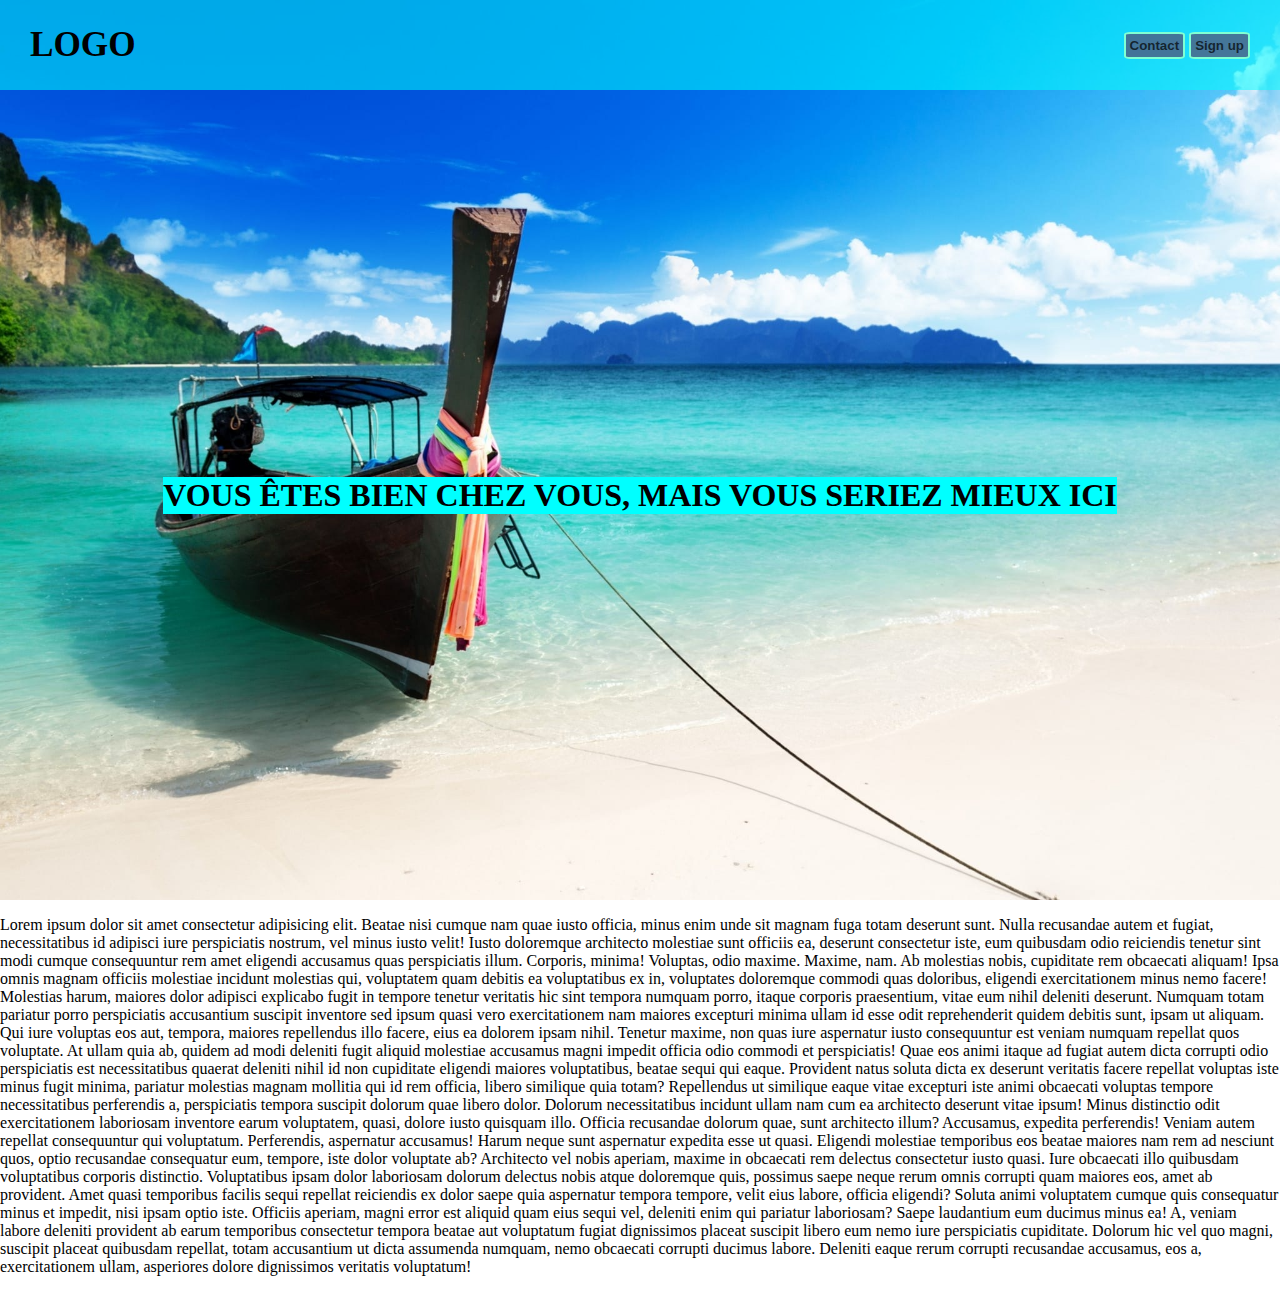
==== index.html @ 36cf9254 "Add files via upload" ====
<!DOCTYPE html>
<html lang="en">
<head>
    <meta charset="UTF-8">
    <meta http-equiv="X-UA-Compatible" content="IE=edge">
    <meta name="viewport" content="width=device-width, initial-scale=1.0">
    <title>Plage</title>
    <link rel="stylesheet" href="style.css">
</head>
<body>

    <div class="header">
        <div class="topbar">
            <span class="logo">logo</span>
    
            <div class="buttons">
                <button class="button">Contact</button>
                <button class="button">Sign up</button>
    
            </div>
        
        </div>
         <div class="lowerHeader">
            <span class="punchline">Vous êtes bien chez vous, mais vous seriez mieux ici</span>
    
         </div>
    
    </div>
    
    <div class="container">
        <p>Lorem ipsum dolor sit amet consectetur adipisicing elit. Beatae nisi cumque nam quae iusto officia, minus enim unde sit magnam fuga totam deserunt sunt. Nulla recusandae autem et fugiat, necessitatibus id adipisci iure perspiciatis nostrum, vel minus iusto velit! Iusto doloremque architecto molestiae sunt officiis ea, deserunt consectetur iste, eum quibusdam odio reiciendis tenetur sint modi cumque consequuntur rem amet eligendi accusamus quas perspiciatis illum. Corporis, minima! Voluptas, odio maxime. Maxime, nam. Ab molestias nobis, cupiditate rem obcaecati aliquam! Ipsa omnis magnam officiis molestiae incidunt molestias qui, voluptatem quam debitis ea voluptatibus ex in, voluptates doloremque commodi quas doloribus, eligendi exercitationem minus nemo facere! Molestias harum, maiores dolor adipisci explicabo fugit in tempore tenetur veritatis hic sint tempora numquam porro, itaque corporis praesentium, vitae eum nihil deleniti deserunt. Numquam totam pariatur porro perspiciatis accusantium suscipit inventore sed ipsum quasi vero exercitationem nam maiores excepturi minima ullam id esse odit reprehenderit quidem debitis sunt, ipsam ut aliquam. Qui iure voluptas eos aut, tempora, maiores repellendus illo facere, eius ea dolorem ipsam nihil. Tenetur maxime, non quas iure aspernatur iusto consequuntur est veniam numquam repellat quos voluptate. At ullam quia ab, quidem ad modi deleniti fugit aliquid molestiae accusamus magni impedit officia odio commodi et perspiciatis! Quae eos animi itaque ad fugiat autem dicta corrupti odio perspiciatis est necessitatibus quaerat deleniti nihil id non cupiditate eligendi maiores voluptatibus, beatae sequi qui eaque. Provident natus soluta dicta ex deserunt veritatis facere repellat voluptas iste minus fugit minima, pariatur molestias magnam mollitia qui id rem officia, libero similique quia totam? Repellendus ut similique eaque vitae excepturi iste animi obcaecati voluptas tempore necessitatibus perferendis a, perspiciatis tempora suscipit dolorum quae libero dolor. Dolorum necessitatibus incidunt ullam nam cum ea architecto deserunt vitae ipsum! Minus distinctio odit exercitationem laboriosam inventore earum voluptatem, quasi, dolore iusto quisquam illo. Officia recusandae dolorum quae, sunt architecto illum? Accusamus, expedita perferendis! Veniam autem repellat consequuntur qui voluptatum. Perferendis, aspernatur accusamus! Harum neque sunt aspernatur expedita esse ut quasi. Eligendi molestiae temporibus eos beatae maiores nam rem ad nesciunt quos, optio recusandae consequatur eum, tempore, iste dolor voluptate ab? Architecto vel nobis aperiam, maxime in obcaecati rem delectus consectetur iusto quasi. Iure obcaecati illo quibusdam voluptatibus corporis distinctio. Voluptatibus ipsam dolor laboriosam dolorum delectus nobis atque doloremque quis, possimus saepe neque rerum omnis corrupti quam maiores eos, amet ab provident. Amet quasi temporibus facilis sequi repellat reiciendis ex dolor saepe quia aspernatur tempora tempore, velit eius labore, officia eligendi? Soluta animi voluptatem cumque quis consequatur minus et impedit, nisi ipsam optio iste. Officiis aperiam, magni error est aliquid quam eius sequi vel, deleniti enim qui pariatur laboriosam? Saepe laudantium eum ducimus minus ea! A, veniam labore deleniti provident ab earum temporibus consectetur tempora beatae aut voluptatum fugiat dignissimos placeat suscipit libero eum nemo iure perspiciatis cupiditate. Dolorum hic vel quo magni, suscipit placeat quibusdam repellat, totam accusantium ut dicta assumenda numquam, nemo obcaecati corrupti ducimus labore. Deleniti eaque rerum corrupti recusandae accusamus, eos a, exercitationem ullam, asperiores dolore dignissimos veritatis voluptatum!</p>
    </div>
    </body>

</body>

</html>
---- style.css ----
body{
    margin: 0;
    background-color: white;
}
.topbar{
    background-color: rgba(0, 255, 255, 0.536);
    margin: 0;
    height: 10%;
    display: flex;
    align-items: center;
    justify-content: space-between;
    padding-left: 30px;
    padding-right: 30px;

}
.lowerHeader{
    height: 90%;
    display: flex;
    justify-content: center;
    align-items: center;
}
.logo{
    font-size: 2.2rem;
    font-weight: bolder;
    text-transform: uppercase;
}

.button{
    background-color: rgba(82, 82, 120, 0.744);
    border-radius: 10%;
    border : aquamarine 2px solid;
    padding: 4px;
    color: rgba(0, 0, 0, 0.69);
    font-weight: bolder;
}
.header{
    background-image: url("plage.jpg");
height: 100vh;
background-repeat: no-repeat;
background-size: cover;
background-position:bottom;

}

.punchline{
    background-color: aqua;    
    font-weight: bolder;
    text-transform: uppercase;
    font-size: 2rem;
    color: black;
    text-shadow: 2px;
    
}
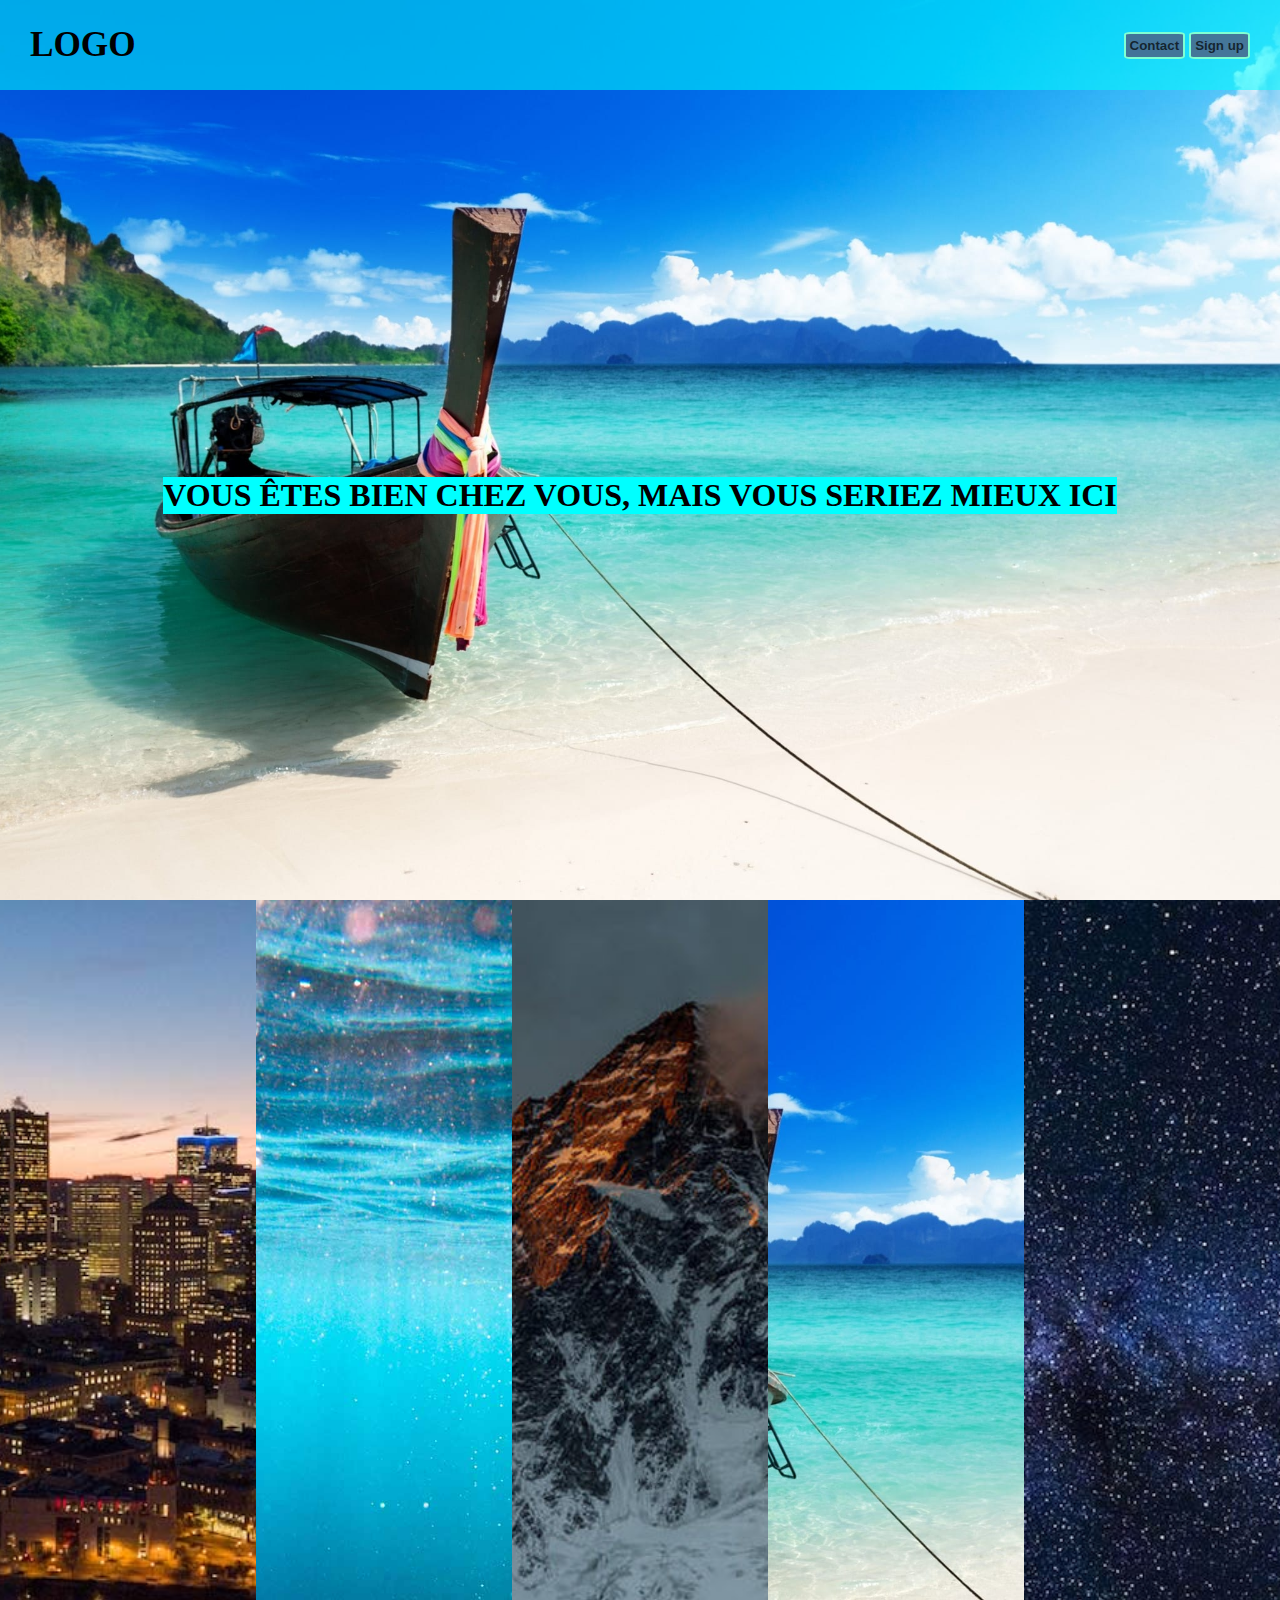
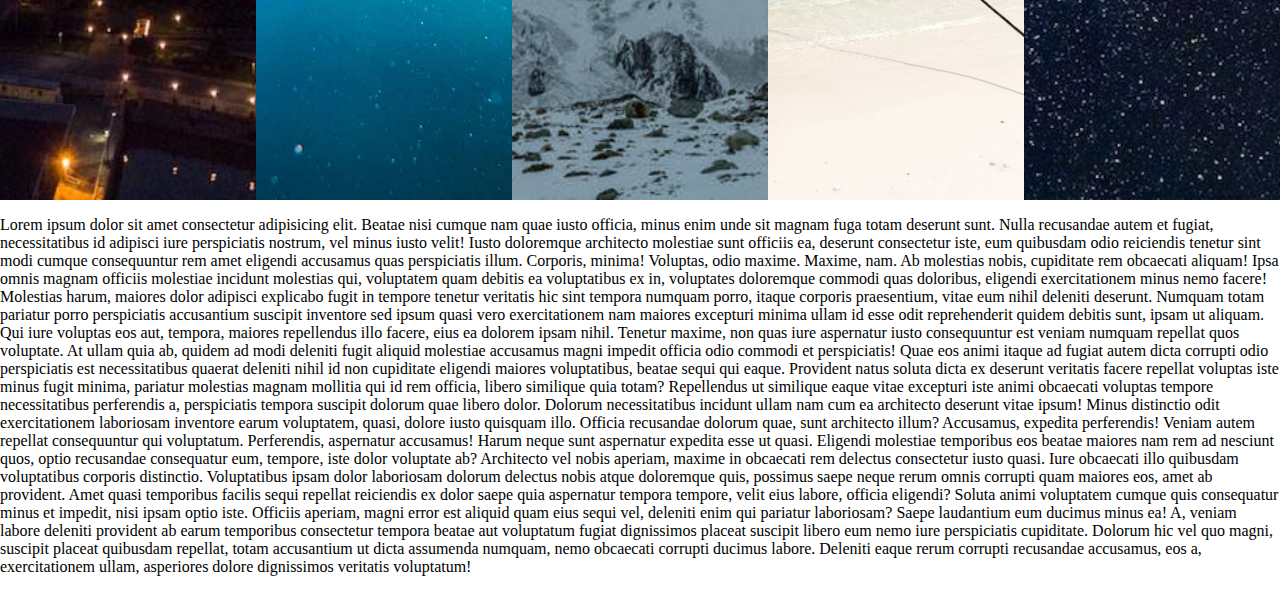
==== commit fbbffcd5: "Add files via upload" ====
--- a/index.html
+++ b/index.html
@@ -26,7 +26,28 @@
          </div>
     
     </div>
-    
+    <div class="panneaux">
+
+        <div class="panneau paysage1"> <p class="ParagrapheDuHaut"> Lorem ipsum dolor sit amet consectetur.</p>  
+                                       <p class="ParagrapheDuBas">Lorem ipsum dolor sit amet consectetur adipisicing elit.</p> 
+                                    </div>
+
+        <div class="panneau paysage2"> <p class="ParagrapheDuHaut"> Lorem ipsum dolor sit amet consectetur.</p>  
+                                       <p class="ParagrapheDuBas">Lorem ipsum dolor sit amet consectetur adipisicing elit.</p> 
+                                    </div>
+
+        <div class="panneau paysage3"> <p class="ParagrapheDuHaut"> Lorem ipsum dolor sit amet consectetur.</p>  
+                                       <p class="ParagrapheDuBas">Lorem ipsum dolor sit amet consectetur adipisicing elit.</p> 
+                                    </div>
+
+        <div class="panneau paysage4">  <p class="photo"></p> 
+                                        <a href="/panneaux" class="liendubas">Panneaux</a>
+                                       
+                                    </div>  
+
+        <div class="panneau paysage5"> <p class="ParagrapheDuHaut"> Lorem ipsum dolor sit amet consectetur.</p> 
+                               <p class="ParagrapheDuBas">Lorem ipsum dolor sit amet consectetur adipisicing elit.</p> </div>  
+</div>
     <div class="container">
         <p>Lorem ipsum dolor sit amet consectetur adipisicing elit. Beatae nisi cumque nam quae iusto officia, minus enim unde sit magnam fuga totam deserunt sunt. Nulla recusandae autem et fugiat, necessitatibus id adipisci iure perspiciatis nostrum, vel minus iusto velit! Iusto doloremque architecto molestiae sunt officiis ea, deserunt consectetur iste, eum quibusdam odio reiciendis tenetur sint modi cumque consequuntur rem amet eligendi accusamus quas perspiciatis illum. Corporis, minima! Voluptas, odio maxime. Maxime, nam. Ab molestias nobis, cupiditate rem obcaecati aliquam! Ipsa omnis magnam officiis molestiae incidunt molestias qui, voluptatem quam debitis ea voluptatibus ex in, voluptates doloremque commodi quas doloribus, eligendi exercitationem minus nemo facere! Molestias harum, maiores dolor adipisci explicabo fugit in tempore tenetur veritatis hic sint tempora numquam porro, itaque corporis praesentium, vitae eum nihil deleniti deserunt. Numquam totam pariatur porro perspiciatis accusantium suscipit inventore sed ipsum quasi vero exercitationem nam maiores excepturi minima ullam id esse odit reprehenderit quidem debitis sunt, ipsam ut aliquam. Qui iure voluptas eos aut, tempora, maiores repellendus illo facere, eius ea dolorem ipsam nihil. Tenetur maxime, non quas iure aspernatur iusto consequuntur est veniam numquam repellat quos voluptate. At ullam quia ab, quidem ad modi deleniti fugit aliquid molestiae accusamus magni impedit officia odio commodi et perspiciatis! Quae eos animi itaque ad fugiat autem dicta corrupti odio perspiciatis est necessitatibus quaerat deleniti nihil id non cupiditate eligendi maiores voluptatibus, beatae sequi qui eaque. Provident natus soluta dicta ex deserunt veritatis facere repellat voluptas iste minus fugit minima, pariatur molestias magnam mollitia qui id rem officia, libero similique quia totam? Repellendus ut similique eaque vitae excepturi iste animi obcaecati voluptas tempore necessitatibus perferendis a, perspiciatis tempora suscipit dolorum quae libero dolor. Dolorum necessitatibus incidunt ullam nam cum ea architecto deserunt vitae ipsum! Minus distinctio odit exercitationem laboriosam inventore earum voluptatem, quasi, dolore iusto quisquam illo. Officia recusandae dolorum quae, sunt architecto illum? Accusamus, expedita perferendis! Veniam autem repellat consequuntur qui voluptatum. Perferendis, aspernatur accusamus! Harum neque sunt aspernatur expedita esse ut quasi. Eligendi molestiae temporibus eos beatae maiores nam rem ad nesciunt quos, optio recusandae consequatur eum, tempore, iste dolor voluptate ab? Architecto vel nobis aperiam, maxime in obcaecati rem delectus consectetur iusto quasi. Iure obcaecati illo quibusdam voluptatibus corporis distinctio. Voluptatibus ipsam dolor laboriosam dolorum delectus nobis atque doloremque quis, possimus saepe neque rerum omnis corrupti quam maiores eos, amet ab provident. Amet quasi temporibus facilis sequi repellat reiciendis ex dolor saepe quia aspernatur tempora tempore, velit eius labore, officia eligendi? Soluta animi voluptatem cumque quis consequatur minus et impedit, nisi ipsam optio iste. Officiis aperiam, magni error est aliquid quam eius sequi vel, deleniti enim qui pariatur laboriosam? Saepe laudantium eum ducimus minus ea! A, veniam labore deleniti provident ab earum temporibus consectetur tempora beatae aut voluptatum fugiat dignissimos placeat suscipit libero eum nemo iure perspiciatis cupiditate. Dolorum hic vel quo magni, suscipit placeat quibusdam repellat, totam accusantium ut dicta assumenda numquam, nemo obcaecati corrupti ducimus labore. Deleniti eaque rerum corrupti recusandae accusamus, eos a, exercitationem ullam, asperiores dolore dignissimos veritatis voluptatum!</p>
     </div>
--- a/style.css
+++ b/style.css
@@ -34,7 +34,7 @@
     font-weight: bolder;
 }
 .header{
-    background-image: url("plage.jpg");
+    background-image: url("images/plage.jpg");
 height: 100vh;
 background-repeat: no-repeat;
 background-size: cover;
@@ -50,4 +50,111 @@
     color: black;
     text-shadow: 2px;
     
+}
+
+.panneaux{
+    width: 100%;
+    height: 100vh;
+    display: flex;
+    margin: 0;
+}
+.panneau{
+
+    flex: 1;
+    height:100%;
+    background-position: center;
+    background-repeat: no-repeat;
+    background-size: cover;
+    transition: 2s flex cubic-bezier(.26,.04,.21,.74);
+
+    display: flex;
+    flex-direction: column;
+    justify-content: space-around;
+    justify-items: center;
+    align-items: center;
+}
+
+.panneau:hover{
+    flex: 5;
+    
+}
+
+.paysage1{
+    background-image: url("images/paysage1.jpg");
+}
+.paysage2{
+    background-image: url("images/paysage2.jpg");
+}
+.paysage3{
+    background-image: url("images/paysage3.jpg");
+}
+.paysage4{
+    background-image: url("images/paysage4.jpg");
+}
+.paysage5{
+    background-image: url("images/paysage5.jpg");
+}
+
+.panneau>p.ParagrapheDuHaut{
+    color: white;
+    font-weight: bolder;
+    font-size: 1.5;
+    opacity: 0%;
+    transform: translateY(-1200%);
+    justify-content: space-around;
+    transition: 2s;
+
+}
+.panneau>p.ParagrapheDuBas{
+    color: white;
+    font-weight: bolder;
+    font-size: 1.5;
+    opacity: 0%;
+    transform: translateY(1200%);
+    justify-content: space-around;
+    transition: 2s;
+    
+}
+.panneau>p.photo{
+    width: 150px;
+    height: 150px;
+    border: solid rgb(255, 255, 255) 1px;
+    margin-left: 20px;
+    border-radius: 100%;
+    background-image: url("images/panneaux.png");
+    background-size: cover;
+    opacity: 0%;
+    transform: translateY(-100%);
+    transition: 1.5s;
+
+}
+
+
+.panneau:hover .ParagrapheDuBas{
+    transform: translateY(0%);
+    opacity: 100%;
+}
+.panneau:hover .ParagrapheDuHaut{
+    transform: translateY(0%);
+    opacity: 100%;
+}
+.panneau:hover>.photo{
+    transform: translateY(0%);
+    opacity: 100%;
+}
+
+.panneau>a.liendubas{
+    color: rgb(0, 0, 0);
+    font-weight: bolder;
+    font-size: 1.5;
+    opacity: 0%;
+    transform: translateY(200%);
+    justify-content: space-around;
+    transition: 2s;
+    text-decoration: none;
+    
+}
+.panneau:hover>a.liendubas{
+    transform: translateY(0%);
+    opacity: 100%;
 }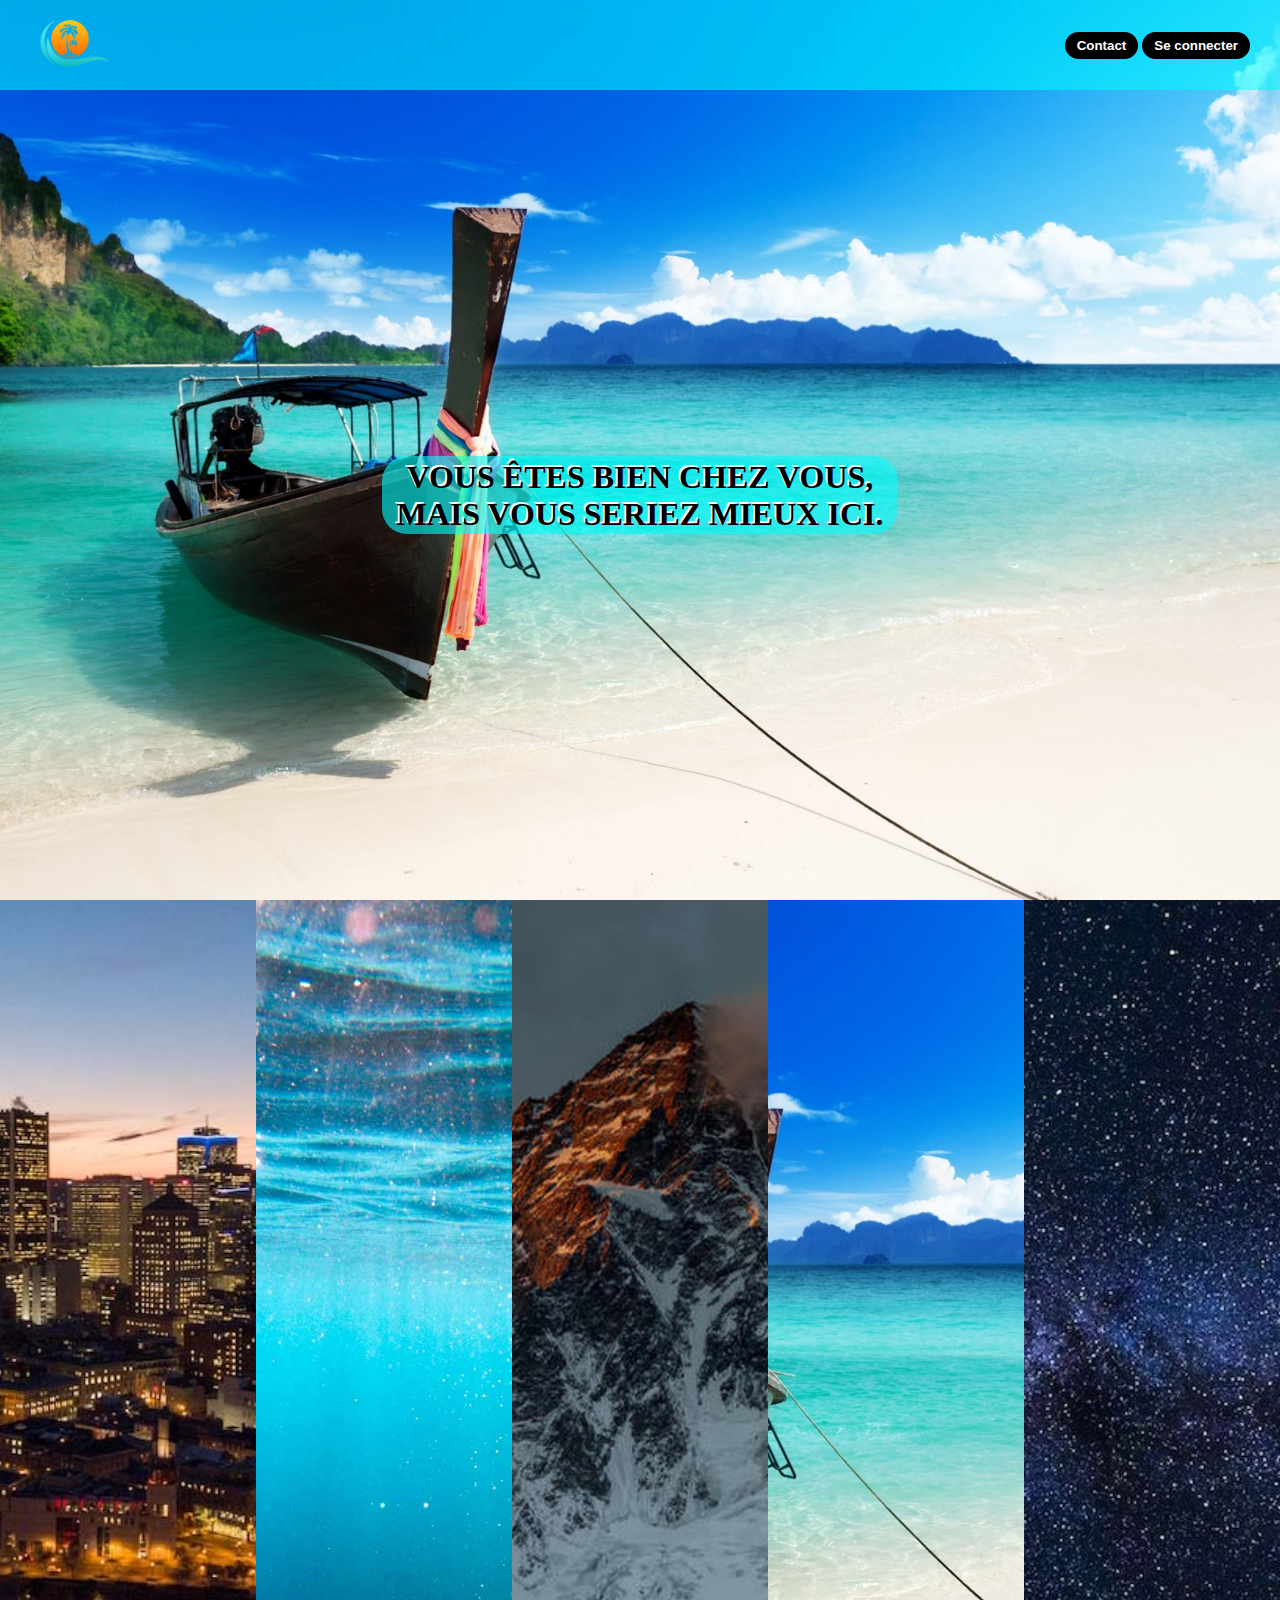
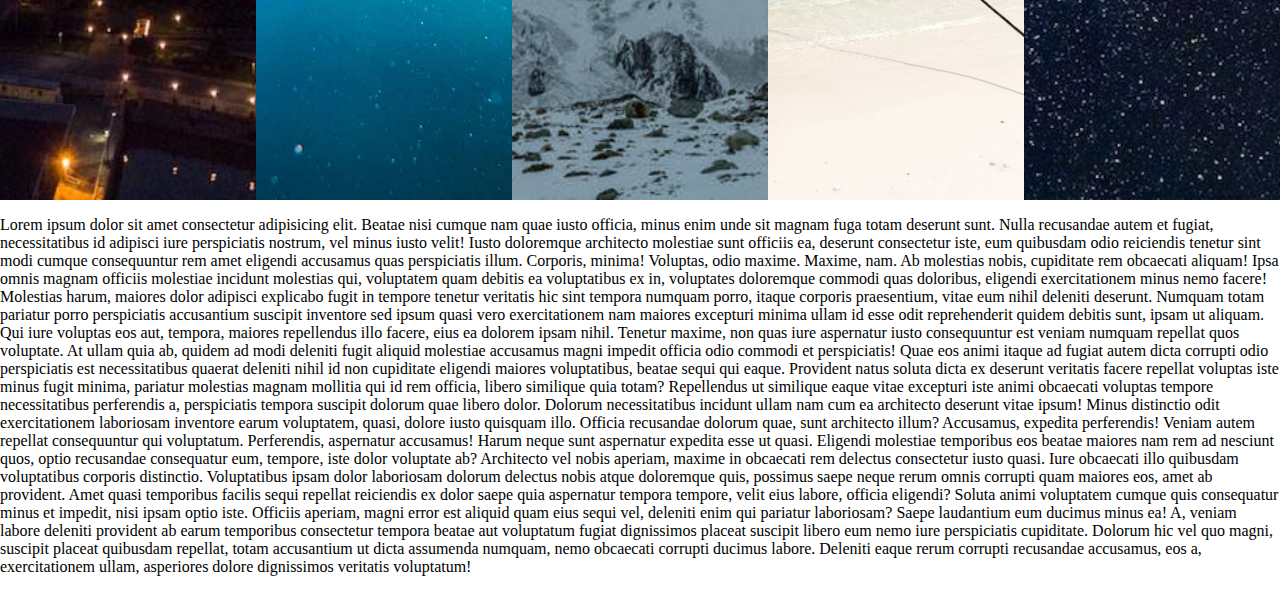
==== commit 4e2fa044: "Add files via upload" ====
--- a/index.html
+++ b/index.html
@@ -11,42 +11,42 @@
 
     <div class="header">
         <div class="topbar">
-            <span class="logo">logo</span>
+            <span class="logo"> <img src="images/beach-logo.png" width="90vh" height="90vh"> </span>
     
             <div class="buttons">
-                <button class="button">Contact</button>
-                <button class="button">Sign up</button>
+                <button class="button"><a class="button"href="http://google.com">Contact </a></button>
+                <button class="button"> <a href="https://www.apple.com" class="button">Se connecter </a></button>
     
             </div>
         
         </div>
          <div class="lowerHeader">
-            <span class="punchline">Vous êtes bien chez vous, mais vous seriez mieux ici</span>
+            <span class="punchline">Vous êtes bien chez vous,<br> mais vous seriez mieux ici.</span>
     
          </div>
     
     </div>
     <div class="panneaux">
 
-        <div class="panneau paysage1"> <p class="ParagrapheDuHaut"> Lorem ipsum dolor sit amet consectetur.</p>  
-                                       <p class="ParagrapheDuBas">Lorem ipsum dolor sit amet consectetur adipisicing elit.</p> 
+        <div class="panneau paysage1">  <p class="photo"></p> 
+                                        <a href="/panneaux/index.html" class="liendubas">Panneaux</a> 
                                     </div>
 
-        <div class="panneau paysage2"> <p class="ParagrapheDuHaut"> Lorem ipsum dolor sit amet consectetur.</p>  
-                                       <p class="ParagrapheDuBas">Lorem ipsum dolor sit amet consectetur adipisicing elit.</p> 
+        <div class="panneau paysage2">  <p class="ParagrapheDuHaut"> Lorem ipsum dolor sit amet consectetur.</p>  
+                                        <p class="ParagrapheDuBas">Lorem ipsum dolor sit amet consectetur adipisicing elit.</p> 
                                     </div>
 
-        <div class="panneau paysage3"> <p class="ParagrapheDuHaut"> Lorem ipsum dolor sit amet consectetur.</p>  
-                                       <p class="ParagrapheDuBas">Lorem ipsum dolor sit amet consectetur adipisicing elit.</p> 
+        <div class="panneau paysage3">  <p class="ParagrapheDuHaut"> Lorem ipsum dolor sit amet consectetur.</p>  
+                                        <p class="ParagrapheDuBas">Lorem ipsum dolor sit amet consectetur adipisicing elit.</p> 
                                     </div>
 
-        <div class="panneau paysage4">  <p class="photo"></p> 
-                                        <a href="/panneaux" class="liendubas">Panneaux</a>
+        <div class="panneau paysage4">  <p class="ParagrapheDuHaut"> Lorem ipsum dolor sit amet consectetur.</p>  
+                                        <p class="ParagrapheDuBas">Lorem ipsum dolor sit amet consectetur adipisicing elit.</p>  
                                        
                                     </div>  
 
-        <div class="panneau paysage5"> <p class="ParagrapheDuHaut"> Lorem ipsum dolor sit amet consectetur.</p> 
-                               <p class="ParagrapheDuBas">Lorem ipsum dolor sit amet consectetur adipisicing elit.</p> </div>  
+        <div class="panneau paysage5">  <p class="ParagrapheDuHaut"> Lorem ipsum dolor sit amet consectetur.</p> 
+                                        <p class="ParagrapheDuBas">Lorem ipsum dolor sit amet consectetur adipisicing elit.</p> </div>  
 </div>
     <div class="container">
         <p>Lorem ipsum dolor sit amet consectetur adipisicing elit. Beatae nisi cumque nam quae iusto officia, minus enim unde sit magnam fuga totam deserunt sunt. Nulla recusandae autem et fugiat, necessitatibus id adipisci iure perspiciatis nostrum, vel minus iusto velit! Iusto doloremque architecto molestiae sunt officiis ea, deserunt consectetur iste, eum quibusdam odio reiciendis tenetur sint modi cumque consequuntur rem amet eligendi accusamus quas perspiciatis illum. Corporis, minima! Voluptas, odio maxime. Maxime, nam. Ab molestias nobis, cupiditate rem obcaecati aliquam! Ipsa omnis magnam officiis molestiae incidunt molestias qui, voluptatem quam debitis ea voluptatibus ex in, voluptates doloremque commodi quas doloribus, eligendi exercitationem minus nemo facere! Molestias harum, maiores dolor adipisci explicabo fugit in tempore tenetur veritatis hic sint tempora numquam porro, itaque corporis praesentium, vitae eum nihil deleniti deserunt. Numquam totam pariatur porro perspiciatis accusantium suscipit inventore sed ipsum quasi vero exercitationem nam maiores excepturi minima ullam id esse odit reprehenderit quidem debitis sunt, ipsam ut aliquam. Qui iure voluptas eos aut, tempora, maiores repellendus illo facere, eius ea dolorem ipsam nihil. Tenetur maxime, non quas iure aspernatur iusto consequuntur est veniam numquam repellat quos voluptate. At ullam quia ab, quidem ad modi deleniti fugit aliquid molestiae accusamus magni impedit officia odio commodi et perspiciatis! Quae eos animi itaque ad fugiat autem dicta corrupti odio perspiciatis est necessitatibus quaerat deleniti nihil id non cupiditate eligendi maiores voluptatibus, beatae sequi qui eaque. Provident natus soluta dicta ex deserunt veritatis facere repellat voluptas iste minus fugit minima, pariatur molestias magnam mollitia qui id rem officia, libero similique quia totam? Repellendus ut similique eaque vitae excepturi iste animi obcaecati voluptas tempore necessitatibus perferendis a, perspiciatis tempora suscipit dolorum quae libero dolor. Dolorum necessitatibus incidunt ullam nam cum ea architecto deserunt vitae ipsum! Minus distinctio odit exercitationem laboriosam inventore earum voluptatem, quasi, dolore iusto quisquam illo. Officia recusandae dolorum quae, sunt architecto illum? Accusamus, expedita perferendis! Veniam autem repellat consequuntur qui voluptatum. Perferendis, aspernatur accusamus! Harum neque sunt aspernatur expedita esse ut quasi. Eligendi molestiae temporibus eos beatae maiores nam rem ad nesciunt quos, optio recusandae consequatur eum, tempore, iste dolor voluptate ab? Architecto vel nobis aperiam, maxime in obcaecati rem delectus consectetur iusto quasi. Iure obcaecati illo quibusdam voluptatibus corporis distinctio. Voluptatibus ipsam dolor laboriosam dolorum delectus nobis atque doloremque quis, possimus saepe neque rerum omnis corrupti quam maiores eos, amet ab provident. Amet quasi temporibus facilis sequi repellat reiciendis ex dolor saepe quia aspernatur tempora tempore, velit eius labore, officia eligendi? Soluta animi voluptatem cumque quis consequatur minus et impedit, nisi ipsam optio iste. Officiis aperiam, magni error est aliquid quam eius sequi vel, deleniti enim qui pariatur laboriosam? Saepe laudantium eum ducimus minus ea! A, veniam labore deleniti provident ab earum temporibus consectetur tempora beatae aut voluptatum fugiat dignissimos placeat suscipit libero eum nemo iure perspiciatis cupiditate. Dolorum hic vel quo magni, suscipit placeat quibusdam repellat, totam accusantium ut dicta assumenda numquam, nemo obcaecati corrupti ducimus labore. Deleniti eaque rerum corrupti recusandae accusamus, eos a, exercitationem ullam, asperiores dolore dignissimos veritatis voluptatum!</p>
--- a/style.css
+++ b/style.css
@@ -19,20 +19,20 @@
     justify-content: center;
     align-items: center;
 }
-.logo{
-    font-size: 2.2rem;
+
+.button{
+    background-color: rgb(0, 0, 0);
+    border-radius: 25px;
+    border : rgba(0, 255, 255, 0) 2px solid;
+    padding: 4px;
+    color: white;
     font-weight: bolder;
-    text-transform: uppercase;
+}
+a.button{
+    color: white;
+    text-decoration: none;
 }
 
-.button{
-    background-color: rgba(82, 82, 120, 0.744);
-    border-radius: 10%;
-    border : aquamarine 2px solid;
-    padding: 4px;
-    color: rgba(0, 0, 0, 0.69);
-    font-weight: bolder;
-}
 .header{
     background-image: url("images/plage.jpg");
 height: 100vh;
@@ -43,13 +43,25 @@
 }
 
 .punchline{
-    background-color: aqua;    
+    background-color: rgba(0, 255, 255, 0.592);
     font-weight: bolder;
     text-transform: uppercase;
     font-size: 2rem;
+    font-family: Impact, 'Haettenschweiler', 'Arial Narrow Bold';
     color: black;
-    text-shadow: 2px;
-    
+    text-shadow: -2px -2px white;
+    padding-left: 15px;
+    padding-right: 15px;
+    padding-top: 3px;
+    padding-bottom: .5px;
+    border-radius: 25px;
+    text-align: center;
+
+
+}
+span.punchline{
+    display: flex;
+
 }
 
 .panneaux{
@@ -144,7 +156,7 @@
 }
 
 .panneau>a.liendubas{
-    color: rgb(0, 0, 0);
+    color: rgb(243, 243, 243);
     font-weight: bolder;
     font-size: 1.5;
     opacity: 0%;
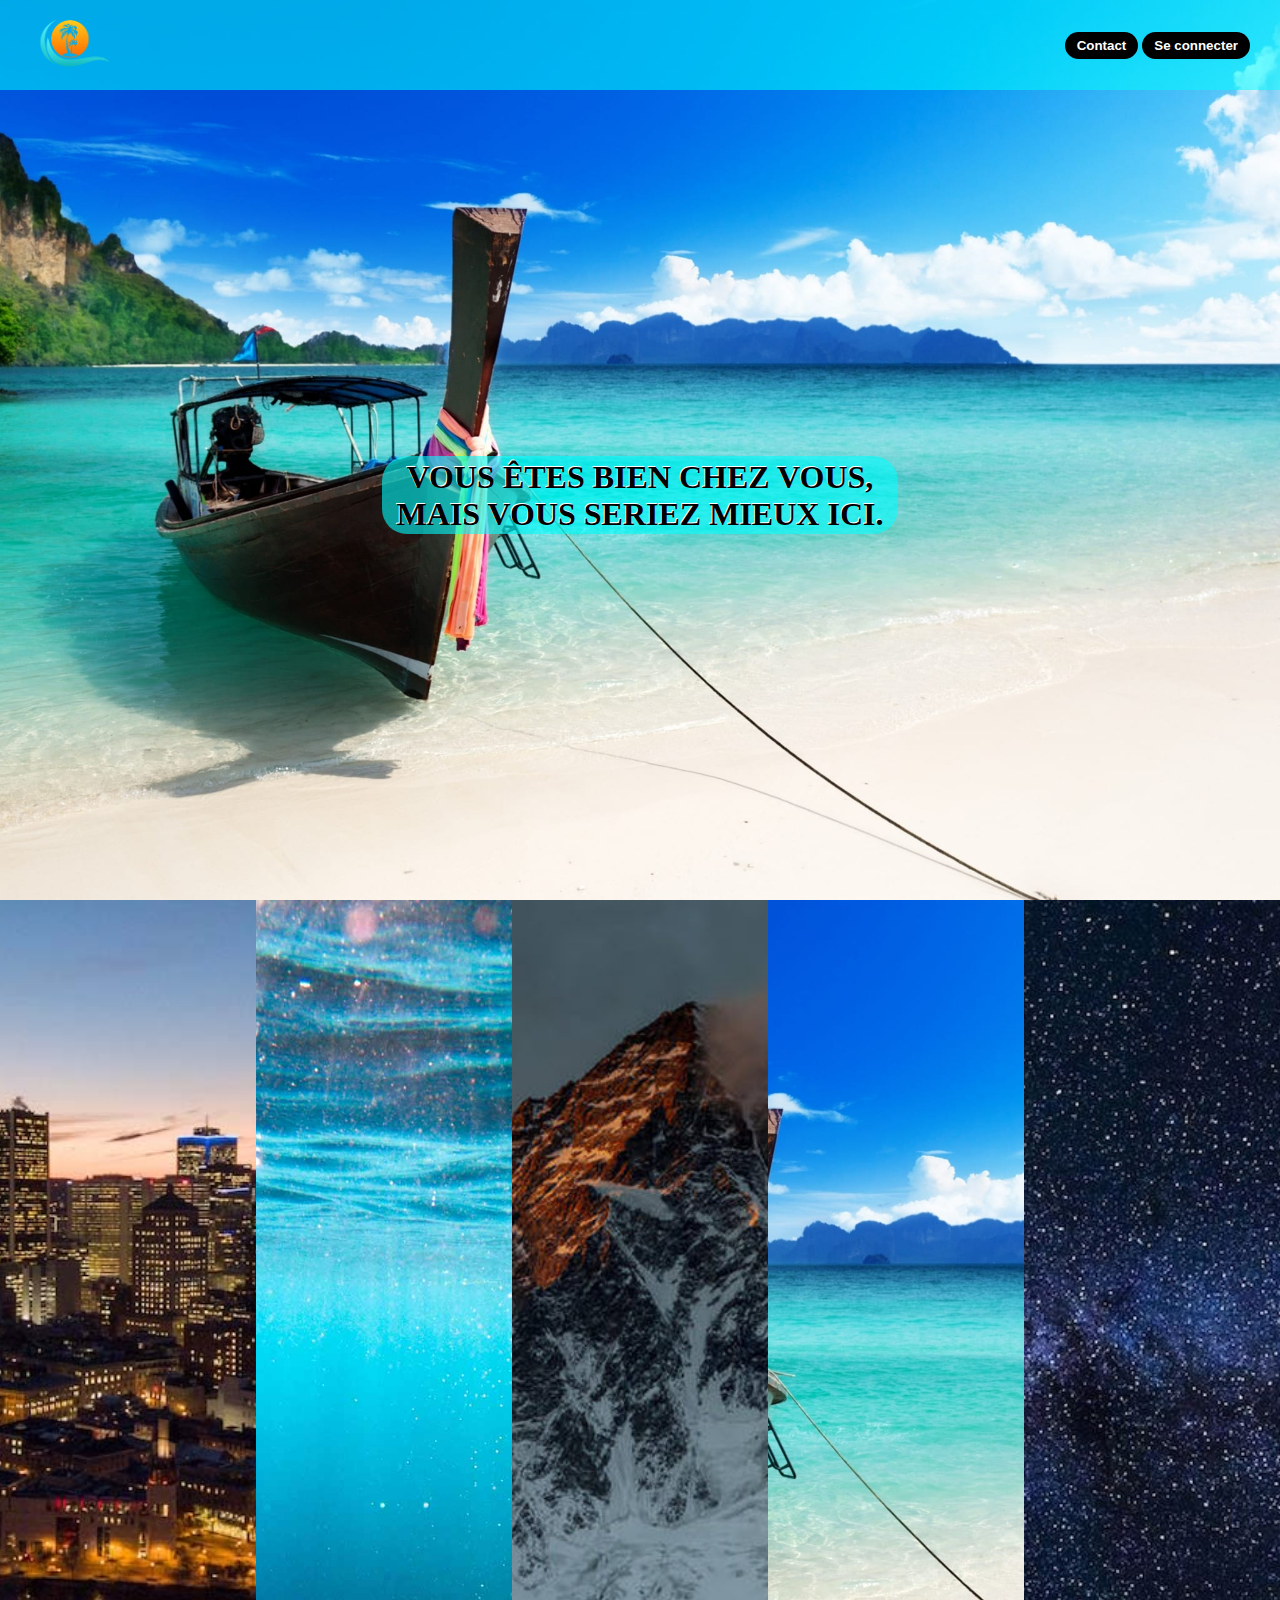
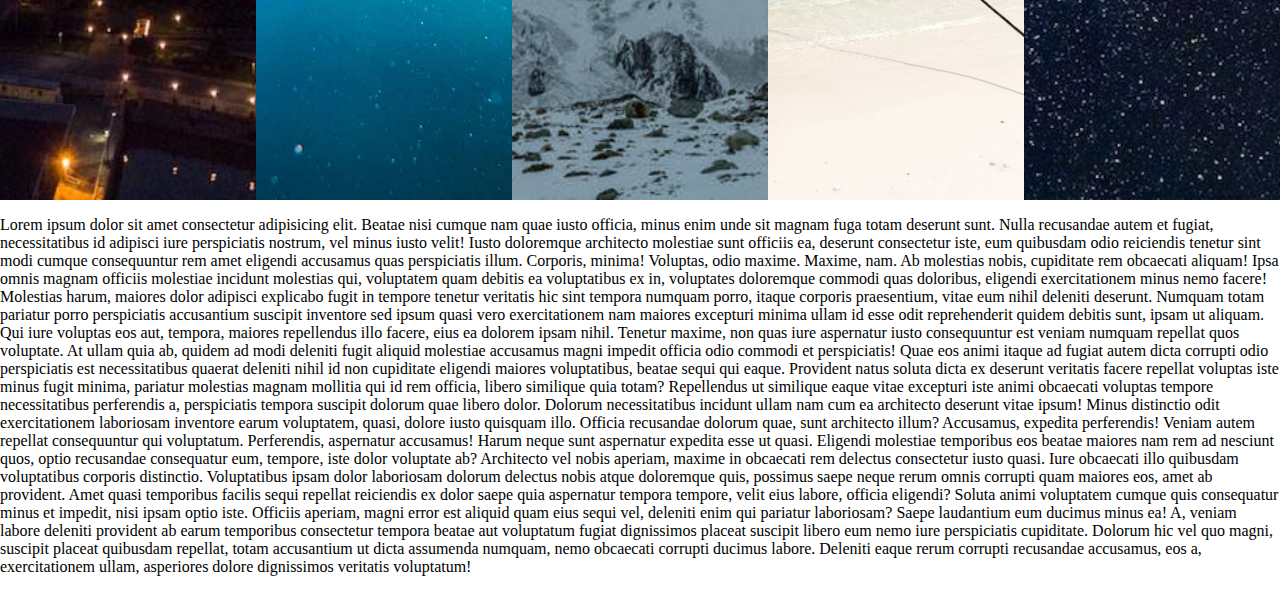
==== commit 94f7300e: "Add files via upload" ====
--- a/index.html
+++ b/index.html
@@ -14,8 +14,8 @@
             <span class="logo"> <img src="images/beach-logo.png" width="90vh" height="90vh"> </span>
     
             <div class="buttons">
-                <button class="button"><a class="button"href="http://google.com">Contact </a></button>
-                <button class="button"> <a href="https://www.apple.com" class="button">Se connecter </a></button>
+                <button class="button"><a class="button"href="/index.html">Contact </a></button>
+                <button class="button"> <a href="/index.html" class="button">Se connecter </a></button>
     
             </div>
         
--- a/style.css
+++ b/style.css
@@ -49,7 +49,7 @@
     font-size: 2rem;
     font-family: Impact, 'Haettenschweiler', 'Arial Narrow Bold';
     color: black;
-    text-shadow: -2px -2px white;
+    text-shadow: -1px -1px white;
     padding-left: 15px;
     padding-right: 15px;
     padding-top: 3px;
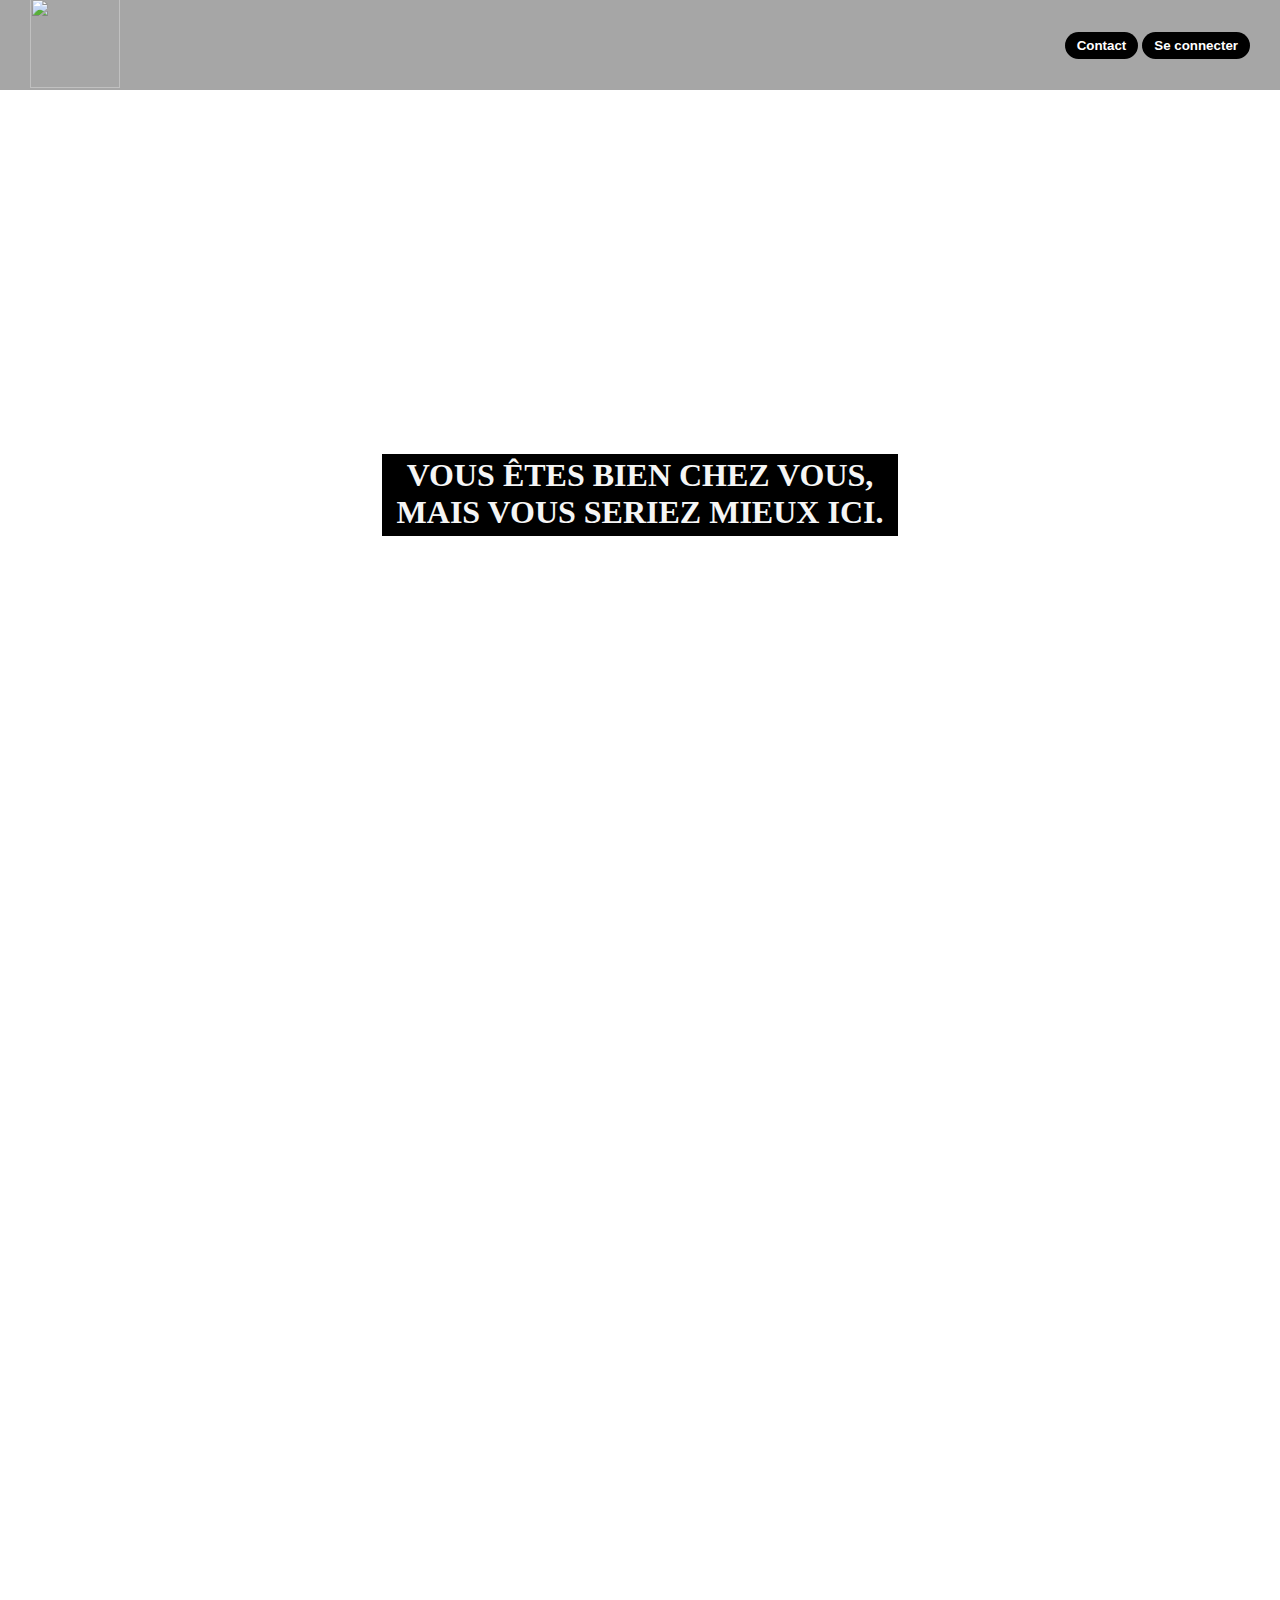
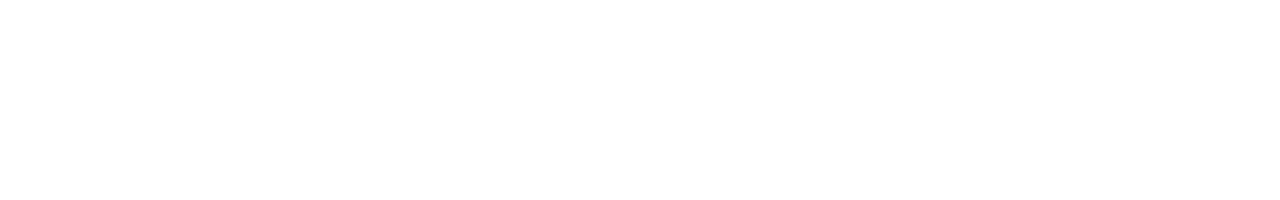
==== commit 3f12b753: "Add files via upload" ====
--- a/index.html
+++ b/index.html
@@ -4,18 +4,18 @@
     <meta charset="UTF-8">
     <meta http-equiv="X-UA-Compatible" content="IE=edge">
     <meta name="viewport" content="width=device-width, initial-scale=1.0">
-    <title>Plage</title>
+    <title>Vitrine</title>
     <link rel="stylesheet" href="style.css">
 </head>
 <body>
 
     <div class="header">
         <div class="topbar">
-            <span class="logo"> <img src="images/beach-logo.png" width="90vh" height="90vh"> </span>
+            <span class="logo"> <img src="images/Mountain.png" width="90vh" height="90vh"> </span>
     
             <div class="buttons">
-                <button class="button"><a class="button"href="/index.html">Contact </a></button>
-                <button class="button"> <a href="/index.html" class="button">Se connecter </a></button>
+                <button class="button"><a class="button"href="#">Contact </a></button>
+                <button class="button"> <a href="#" class="button">Se connecter </a></button>
     
             </div>
         
@@ -28,29 +28,31 @@
     </div>
     <div class="panneaux">
 
-        <div class="panneau paysage1">  <p class="photo"></p> 
-                                        <a href="/panneaux/index.html" class="liendubas">Panneaux</a> 
+        <div class="panneau paysage1">
+            <p class="ParagrapheDuHaut">Création de panneaux qui s'ouvre à l'approche de la souris</p>
+            <p class="ParagrapheDuBas"><a href="/panneaux/index.html" class="lienDuBas">Panneaux</a></p>
+
                                     </div>
 
-        <div class="panneau paysage2">  <p class="ParagrapheDuHaut"> Lorem ipsum dolor sit amet consectetur.</p>  
-                                        <p class="ParagrapheDuBas">Lorem ipsum dolor sit amet consectetur adipisicing elit.</p> 
+        <div class="panneau paysage2">  <p class="ParagrapheDuHaut">Reproduction d'un site vitrine</p>
+                                        <p class="ParagrapheDuBas"><a href="/blueasy/index.html" class="lienDuBas"> Blue Easy</a></p>
                                     </div>
 
-        <div class="panneau paysage3">  <p class="ParagrapheDuHaut"> Lorem ipsum dolor sit amet consectetur.</p>  
-                                        <p class="ParagrapheDuBas">Lorem ipsum dolor sit amet consectetur adipisicing elit.</p> 
+        <div class="panneau paysage3">  <p class="ParagrapheDuHaut"> création Horloge Javascript</p>
+                                        <p class="ParagrapheDuBas"><a href="/clock/index.html" class="lienDuBas">Clock</a></p>
                                     </div>
 
-        <div class="panneau paysage4">  <p class="ParagrapheDuHaut"> Lorem ipsum dolor sit amet consectetur.</p>  
-                                        <p class="ParagrapheDuBas">Lorem ipsum dolor sit amet consectetur adipisicing elit.</p>  
-                                       
-                                    </div>  
+        <div class="panneau paysage4">  <p class="ParagrapheDuHaut">Jeu basé sur la cérémonie des oscars</p>
+                                        <p class="ParagrapheDuBas"><a href="" class="lienDuBas">Rock Slapping</a></p>
 
-        <div class="panneau paysage5">  <p class="ParagrapheDuHaut"> Lorem ipsum dolor sit amet consectetur.</p> 
-                                        <p class="ParagrapheDuBas">Lorem ipsum dolor sit amet consectetur adipisicing elit.</p> </div>  
+                                    </div>
+
+        <div class="panneau paysage5">  <p class="ParagrapheDuHaut">Exemples d'Utilisation d'API</p>
+                                        <p class="ParagrapheDuBas"><a href="/ChuckNorris/index.html" class="lienDuBas">Chuck Norris</a></p>
+                                        <p class="ParagrapheDuBas"><a href="/KanyeWest/index.html" class="lienDuBas"> Kanye West</a></p>
+                                        <p class="ParagrapheDuBas"><a href="/WeatherApp/index.html" class="lienDuBas">Weather App</a></p>
+        </div>
 </div>
-    <div class="container">
-        <p>Lorem ipsum dolor sit amet consectetur adipisicing elit. Beatae nisi cumque nam quae iusto officia, minus enim unde sit magnam fuga totam deserunt sunt. Nulla recusandae autem et fugiat, necessitatibus id adipisci iure perspiciatis nostrum, vel minus iusto velit! Iusto doloremque architecto molestiae sunt officiis ea, deserunt consectetur iste, eum quibusdam odio reiciendis tenetur sint modi cumque consequuntur rem amet eligendi accusamus quas perspiciatis illum. Corporis, minima! Voluptas, odio maxime. Maxime, nam. Ab molestias nobis, cupiditate rem obcaecati aliquam! Ipsa omnis magnam officiis molestiae incidunt molestias qui, voluptatem quam debitis ea voluptatibus ex in, voluptates doloremque commodi quas doloribus, eligendi exercitationem minus nemo facere! Molestias harum, maiores dolor adipisci explicabo fugit in tempore tenetur veritatis hic sint tempora numquam porro, itaque corporis praesentium, vitae eum nihil deleniti deserunt. Numquam totam pariatur porro perspiciatis accusantium suscipit inventore sed ipsum quasi vero exercitationem nam maiores excepturi minima ullam id esse odit reprehenderit quidem debitis sunt, ipsam ut aliquam. Qui iure voluptas eos aut, tempora, maiores repellendus illo facere, eius ea dolorem ipsam nihil. Tenetur maxime, non quas iure aspernatur iusto consequuntur est veniam numquam repellat quos voluptate. At ullam quia ab, quidem ad modi deleniti fugit aliquid molestiae accusamus magni impedit officia odio commodi et perspiciatis! Quae eos animi itaque ad fugiat autem dicta corrupti odio perspiciatis est necessitatibus quaerat deleniti nihil id non cupiditate eligendi maiores voluptatibus, beatae sequi qui eaque. Provident natus soluta dicta ex deserunt veritatis facere repellat voluptas iste minus fugit minima, pariatur molestias magnam mollitia qui id rem officia, libero similique quia totam? Repellendus ut similique eaque vitae excepturi iste animi obcaecati voluptas tempore necessitatibus perferendis a, perspiciatis tempora suscipit dolorum quae libero dolor. Dolorum necessitatibus incidunt ullam nam cum ea architecto deserunt vitae ipsum! Minus distinctio odit exercitationem laboriosam inventore earum voluptatem, quasi, dolore iusto quisquam illo. Officia recusandae dolorum quae, sunt architecto illum? Accusamus, expedita perferendis! Veniam autem repellat consequuntur qui voluptatum. Perferendis, aspernatur accusamus! Harum neque sunt aspernatur expedita esse ut quasi. Eligendi molestiae temporibus eos beatae maiores nam rem ad nesciunt quos, optio recusandae consequatur eum, tempore, iste dolor voluptate ab? Architecto vel nobis aperiam, maxime in obcaecati rem delectus consectetur iusto quasi. Iure obcaecati illo quibusdam voluptatibus corporis distinctio. Voluptatibus ipsam dolor laboriosam dolorum delectus nobis atque doloremque quis, possimus saepe neque rerum omnis corrupti quam maiores eos, amet ab provident. Amet quasi temporibus facilis sequi repellat reiciendis ex dolor saepe quia aspernatur tempora tempore, velit eius labore, officia eligendi? Soluta animi voluptatem cumque quis consequatur minus et impedit, nisi ipsam optio iste. Officiis aperiam, magni error est aliquid quam eius sequi vel, deleniti enim qui pariatur laboriosam? Saepe laudantium eum ducimus minus ea! A, veniam labore deleniti provident ab earum temporibus consectetur tempora beatae aut voluptatum fugiat dignissimos placeat suscipit libero eum nemo iure perspiciatis cupiditate. Dolorum hic vel quo magni, suscipit placeat quibusdam repellat, totam accusantium ut dicta assumenda numquam, nemo obcaecati corrupti ducimus labore. Deleniti eaque rerum corrupti recusandae accusamus, eos a, exercitationem ullam, asperiores dolore dignissimos veritatis voluptatum!</p>
-    </div>
     </body>
 
 </body>
--- a/style.css
+++ b/style.css
@@ -3,7 +3,7 @@
     background-color: white;
 }
 .topbar{
-    background-color: rgba(0, 255, 255, 0.536);
+    background-color: rgba(0, 0, 0, 0.35);
     margin: 0;
     height: 10%;
     display: flex;
@@ -34,7 +34,7 @@
 }
 
 .header{
-    background-image: url("images/plage.jpg");
+    background-image: url("images/everest.jpg");
 height: 100vh;
 background-repeat: no-repeat;
 background-size: cover;
@@ -43,18 +43,16 @@
 }
 
 .punchline{
-    background-color: rgba(0, 255, 255, 0.592);
+    background-color: black;
     font-weight: bolder;
     text-transform: uppercase;
     font-size: 2rem;
-    font-family: Impact, 'Haettenschweiler', 'Arial Narrow Bold';
-    color: black;
-    text-shadow: -1px -1px white;
+    font-family: Impact, 'Haettenschweiler', 'Arial Narrow Bold', serif;
+    color: whitesmoke;
     padding-left: 15px;
     padding-right: 15px;
     padding-top: 3px;
-    padding-bottom: .5px;
-    border-radius: 25px;
+    padding-bottom: 5px;
     text-align: center;
 
 
@@ -92,39 +90,41 @@
 }
 
 .paysage1{
-    background-image: url("images/paysage1.jpg");
+    background-image: url("images/panneaux.png");
 }
 .paysage2{
-    background-image: url("images/paysage2.jpg");
+    background-image: url("images/blueasy.png");
 }
 .paysage3{
-    background-image: url("images/paysage3.jpg");
+    background-image: url("images/clock.png");
 }
 .paysage4{
-    background-image: url("images/paysage4.jpg");
+    background-image: url("images/rockslapping.png");
 }
 .paysage5{
-    background-image: url("images/paysage5.jpg");
+    background-image: url("images/weatherApp.png");
 }
 
 .panneau>p.ParagrapheDuHaut{
-    color: white;
+    color: #ffffff;
     font-weight: bolder;
-    font-size: 1.5;
+    font-size: 1.5rem;
     opacity: 0%;
-    transform: translateY(-1200%);
+    transform: translateY(-200%);
     justify-content: space-around;
     transition: 2s;
+    padding: 10px;
 
 }
 .panneau>p.ParagrapheDuBas{
-    color: white;
+    color: #ffffff;
     font-weight: bolder;
-    font-size: 1.5;
+    font-size: 1.5rem;
     opacity: 0%;
-    transform: translateY(1200%);
+    transform: translateY(100%);
     justify-content: space-around;
     transition: 2s;
+    padding: 10px;
     
 }
 .panneau>p.photo{
@@ -155,11 +155,10 @@
     opacity: 100%;
 }
 
-.panneau>a.liendubas{
-    color: rgb(243, 243, 243);
+.lienDuBas{
+    color: rgb(255, 255, 255);
     font-weight: bolder;
-    font-size: 1.5;
-    opacity: 0%;
+    font-size: 1.5rem;
     transform: translateY(200%);
     justify-content: space-around;
     transition: 2s;
@@ -169,4 +168,9 @@
 .panneau:hover>a.liendubas{
     transform: translateY(0%);
     opacity: 100%;
+}
+
+p{
+    background-color: rgb(0, 0, 0);
+    color: white;
 }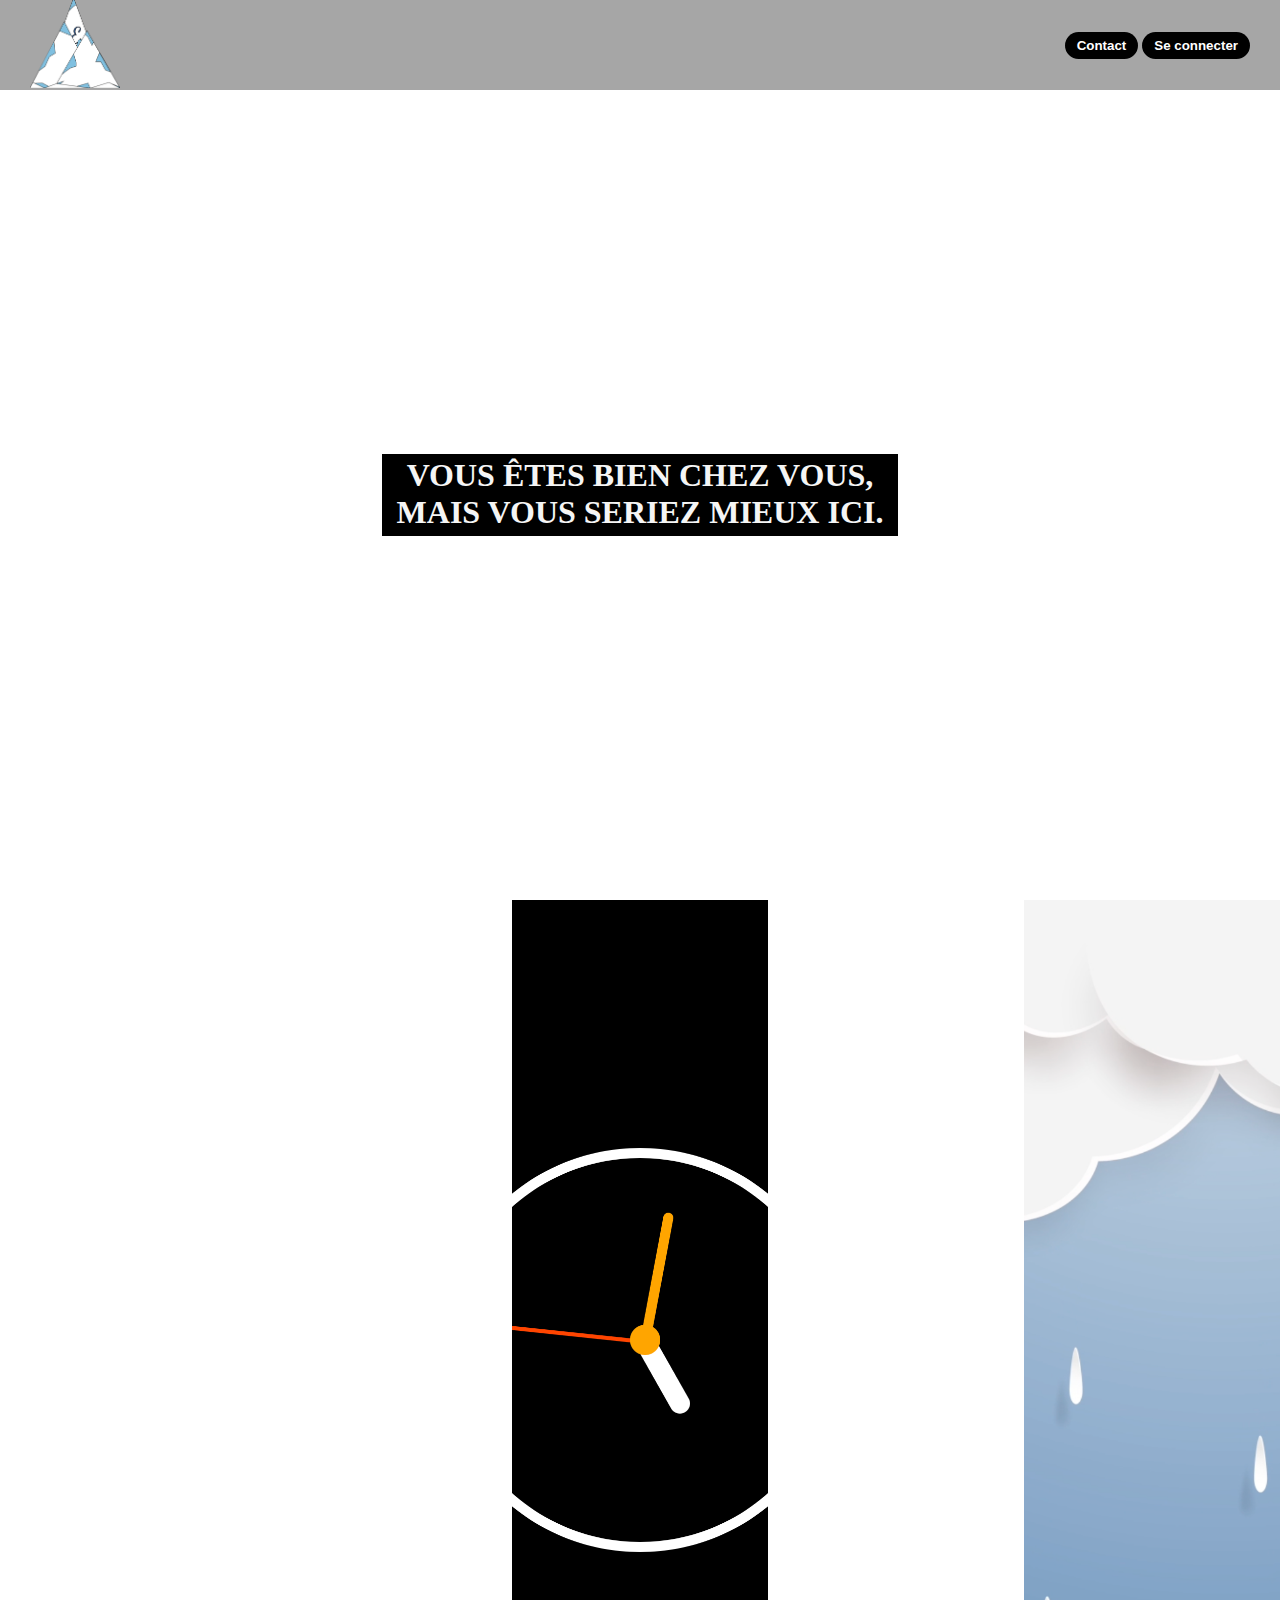
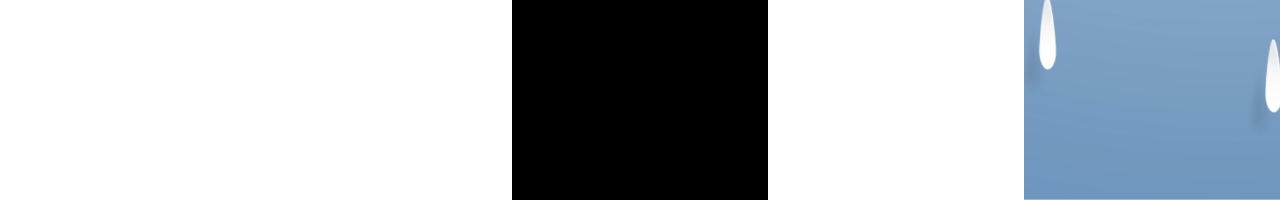
==== commit 3935d066: "Add files via upload" ====
--- a/index.html
+++ b/index.html
@@ -43,14 +43,14 @@
                                     </div>
 
         <div class="panneau paysage4">  <p class="ParagrapheDuHaut">Jeu basé sur la cérémonie des oscars</p>
-                                        <p class="ParagrapheDuBas"><a href="" class="lienDuBas">Rock Slapping</a></p>
+                                        <p class="ParagrapheDuBas"><a href="/rockslapping/index.html" class="lienDuBas">Rock Slapping</a></p>
 
                                     </div>
 
         <div class="panneau paysage5">  <p class="ParagrapheDuHaut">Exemples d'Utilisation d'API</p>
-                                        <p class="ParagrapheDuBas"><a href="/ChuckNorris/index.html" class="lienDuBas">Chuck Norris</a></p>
-                                        <p class="ParagrapheDuBas"><a href="/KanyeWest/index.html" class="lienDuBas"> Kanye West</a></p>
-                                        <p class="ParagrapheDuBas"><a href="/WeatherApp/index.html" class="lienDuBas">Weather App</a></p>
+                                        <p class="ParagrapheDuBas"><a href="/chuckNorrisFetch/index.html" class="lienDuBas">Chuck Norris</a></p>
+                                        <p class="ParagrapheDuBas"><a href="/kennyRestApi/index.html" class="lienDuBas"> Kanye West</a></p>
+                                        <p class="ParagrapheDuBas"><a href="/weatherApp/index.html" class="lienDuBas">Weather App</a></p>
         </div>
 </div>
     </body>
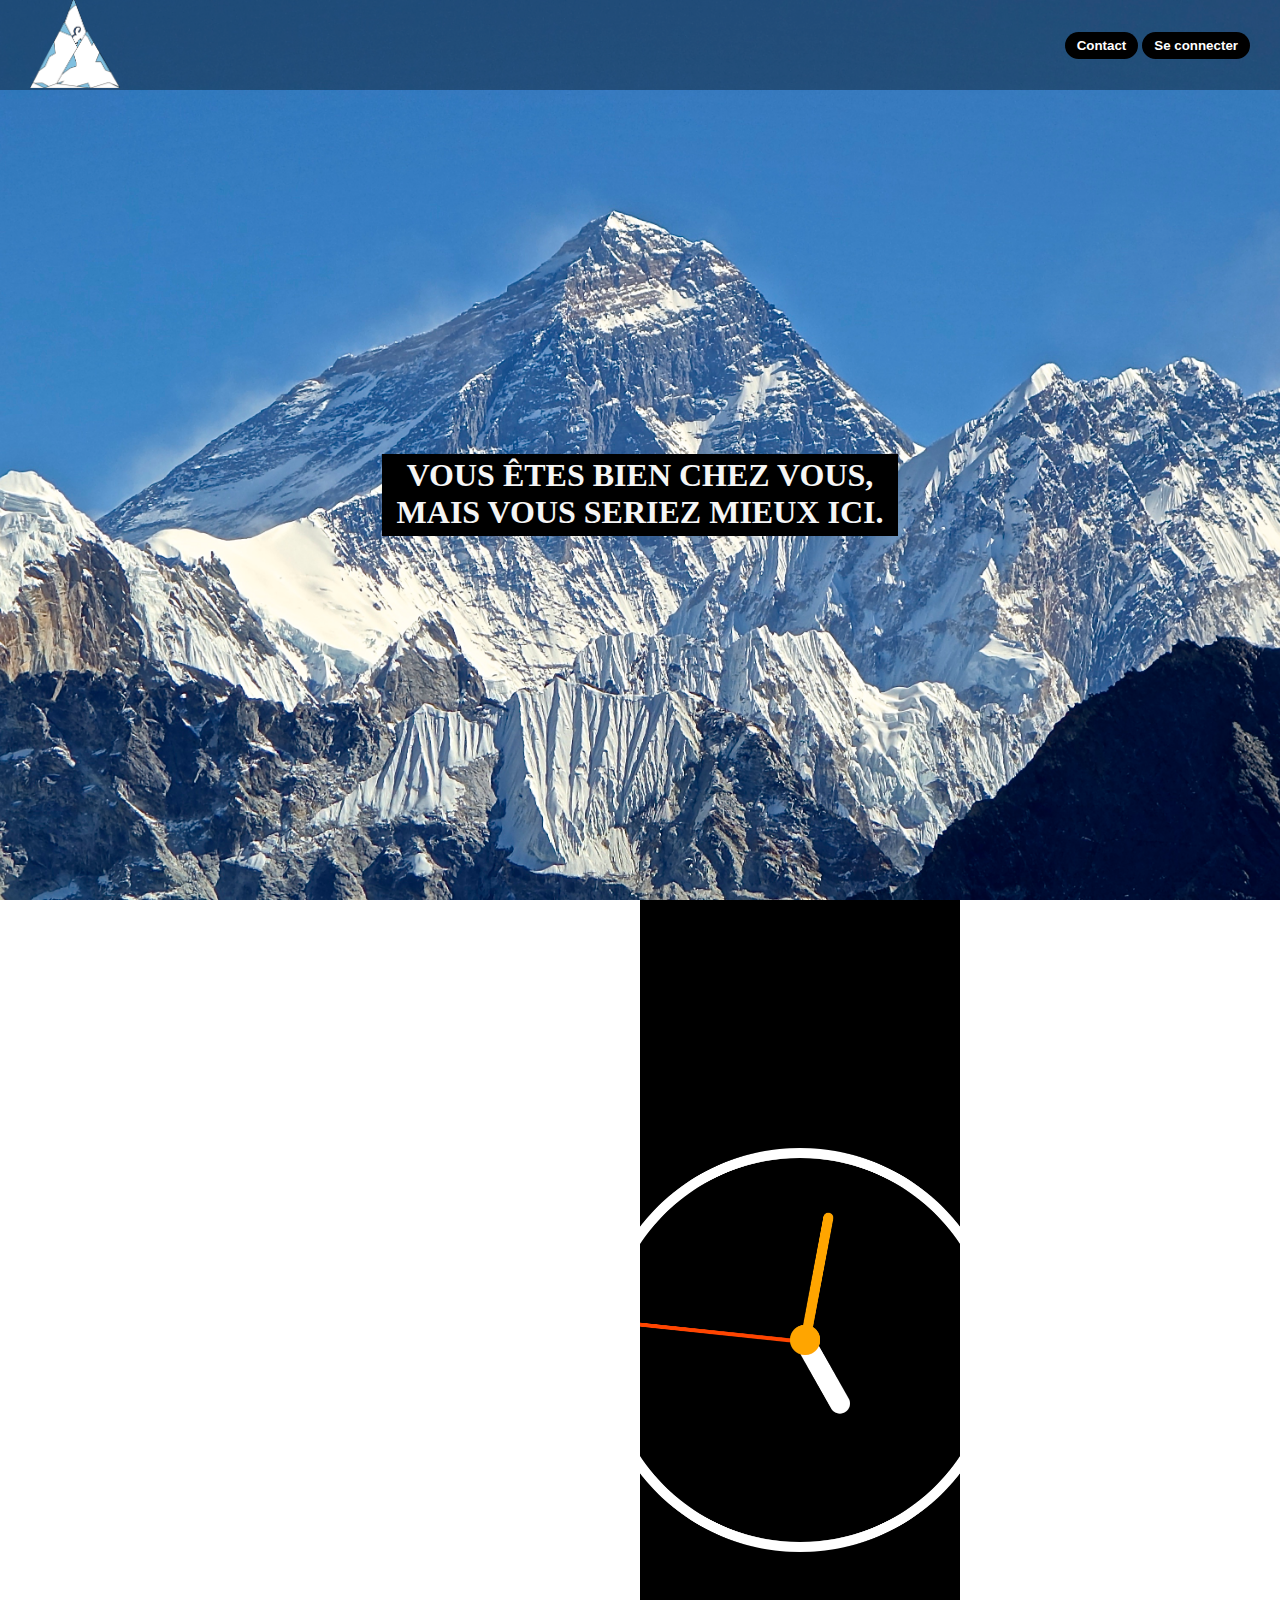
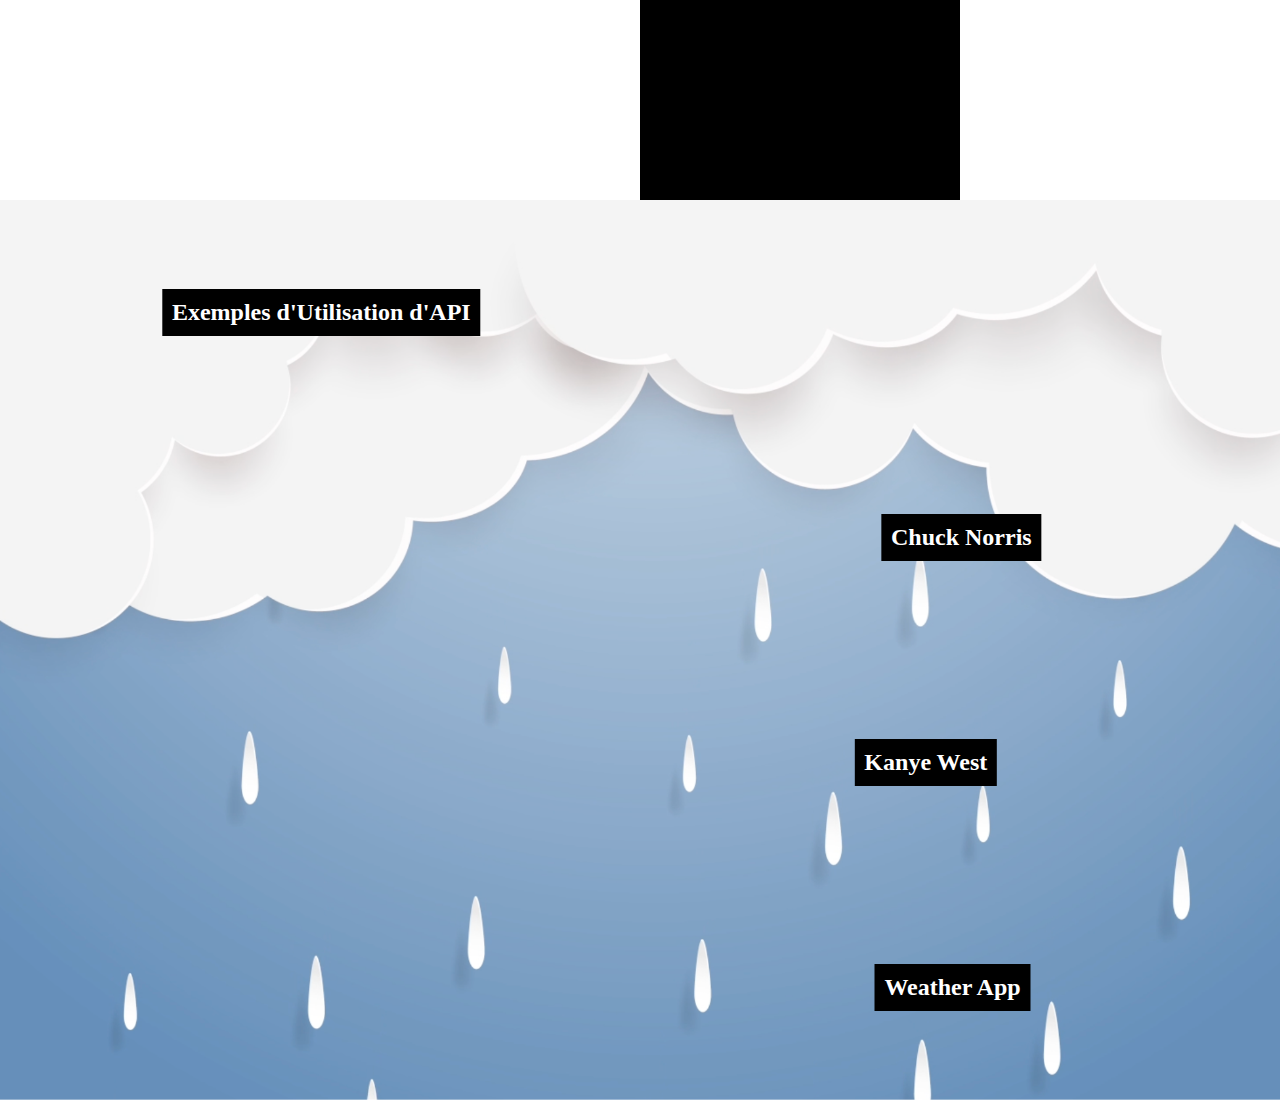
==== commit 275a7ae9: "Add files via upload" ====
--- a/index.html
+++ b/index.html
@@ -38,7 +38,7 @@
                                         <p class="ParagrapheDuBas"><a href="/blueasy/index.html" class="lienDuBas"> Blue Easy</a></p>
                                     </div>
 
-        <div class="panneau paysage3">  <p class="ParagrapheDuHaut"> création Horloge Javascript</p>
+        <div class="panneau paysage3">  <p class="ParagrapheDuHaut"> Création d'une Horloge en Javascript</p>
                                         <p class="ParagrapheDuBas"><a href="/clock/index.html" class="lienDuBas">Clock</a></p>
                                     </div>
 
@@ -47,12 +47,16 @@
 
                                     </div>
 
-        <div class="panneau paysage5">  <p class="ParagrapheDuHaut">Exemples d'Utilisation d'API</p>
-                                        <p class="ParagrapheDuBas"><a href="/chuckNorrisFetch/index.html" class="lienDuBas">Chuck Norris</a></p>
-                                        <p class="ParagrapheDuBas"><a href="/kennyRestApi/index.html" class="lienDuBas"> Kanye West</a></p>
-                                        <p class="ParagrapheDuBas"><a href="/weatherApp/index.html" class="lienDuBas">Weather App</a></p>
+
+</div>
+    <div class="panneaux">
+        <div class="panneau paysage5">  <p class="ParagrapheSpecialHaut">Exemples d'Utilisation d'API</p>
+            <p class="ParagrapheSpecial"><a href="/chuckNorrisFetch/index.html" class="lienDuBas">Chuck Norris</a></p>
+            <p class="ParagrapheSpecial"><a href="/kennyRestApi/index.html" class="lienDuBas">Kanye West</a></p>
+            <p class="ParagrapheSpecial"><a href="/weatherApp/index.html" class="lienDuBas">Weather App</a></p>
         </div>
-</div>
+    </div>
+
     </body>
 
 </body>
--- a/style.css
+++ b/style.css
@@ -34,7 +34,7 @@
 }
 
 .header{
-    background-image: url("images/everest.jpg");
+    background-image: url("images/Everest.jpg");
 height: 100vh;
 background-repeat: no-repeat;
 background-size: cover;
@@ -173,4 +173,32 @@
 p{
     background-color: rgb(0, 0, 0);
     color: white;
+}
+
+.panneau>p.ParagrapheSpecialHaut{
+    color: #ffffff;
+    font-weight: bolder;
+    font-size: 1.5rem;
+    transform: translateX(-100%);
+    justify-content: space-around;
+    transition: 2s;
+    padding: 10px;
+}
+
+.panneau:hover .ParagrapheSpecialHaut{
+    transform: translateX(0%);
+}
+
+.panneau>p.ParagrapheSpecial{
+    color: #ffffff;
+    font-weight: bolder;
+    font-size: 1.5rem;
+    transform: translateX(200%);
+    justify-content: space-around;
+    transition: 2s;
+    padding: 10px;
+}
+
+.panneau:hover .ParagrapheSpecial{
+    transform: translateX(0%);
 }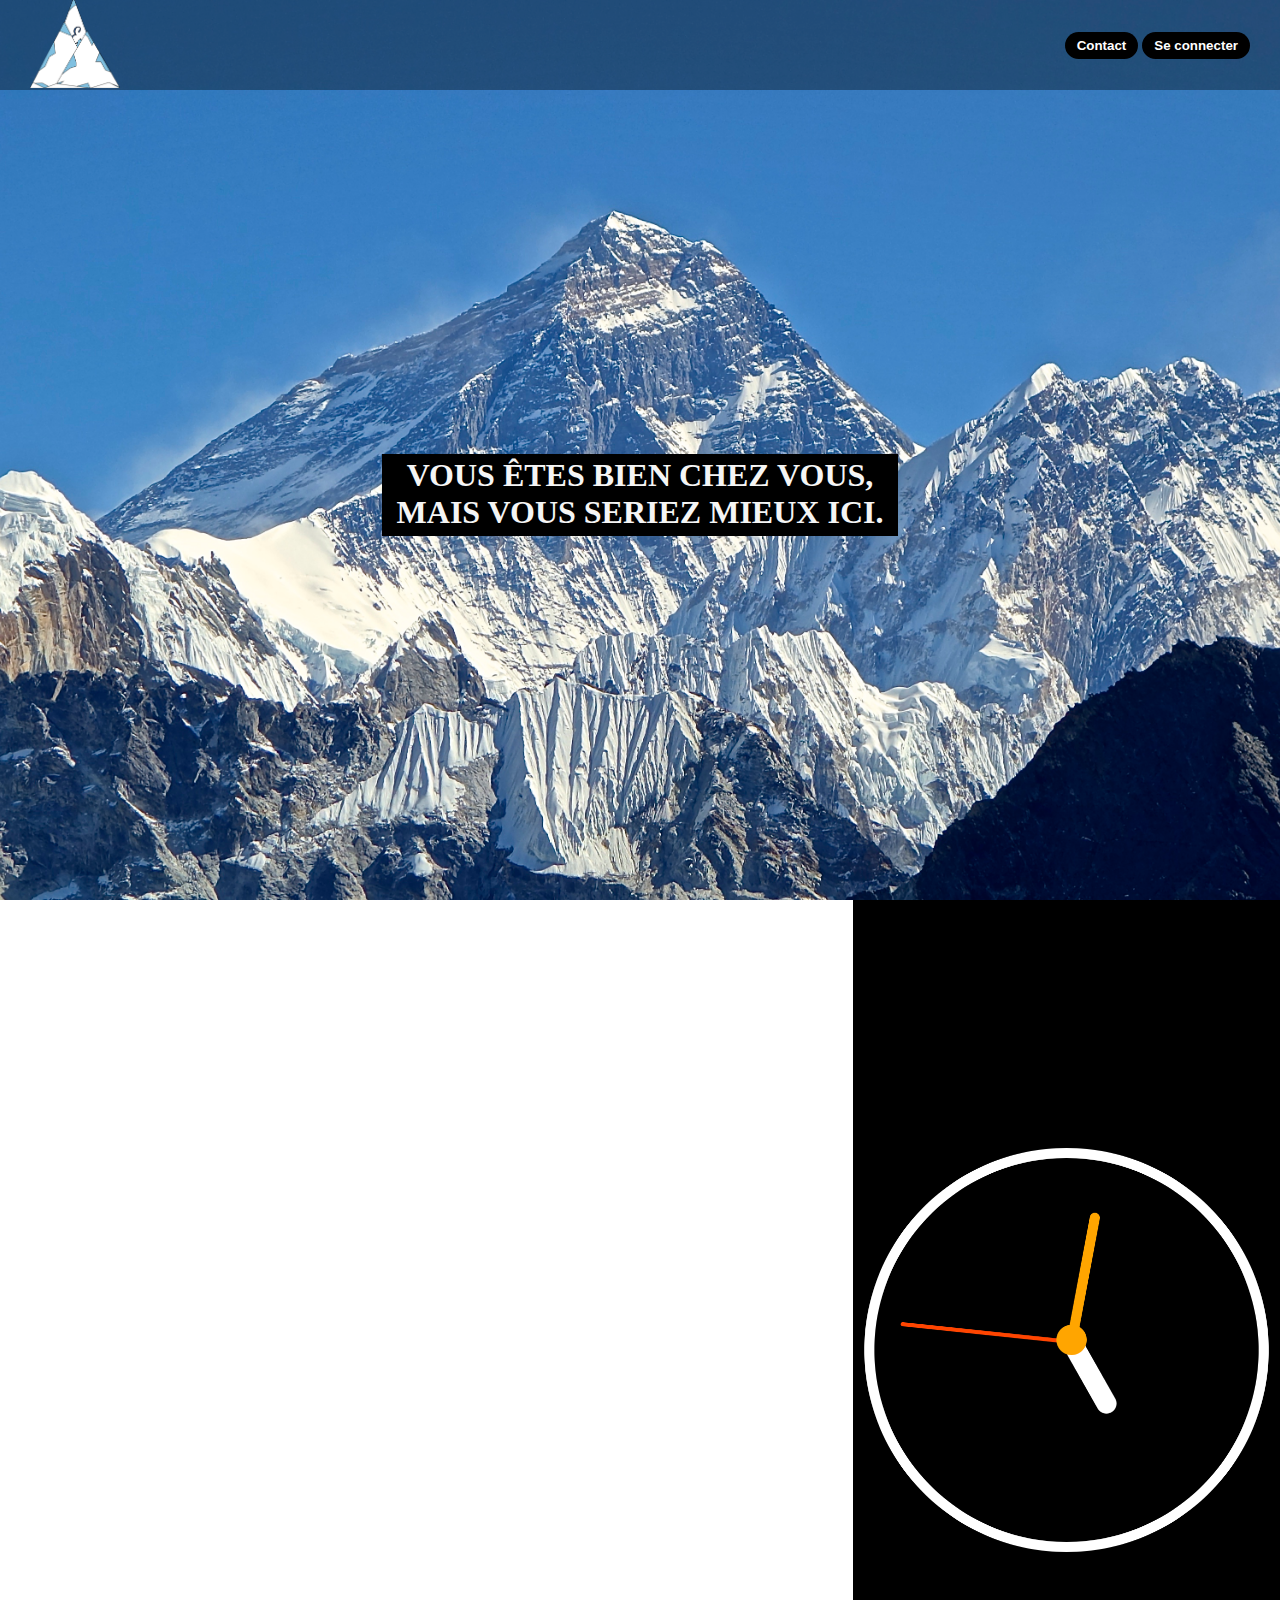
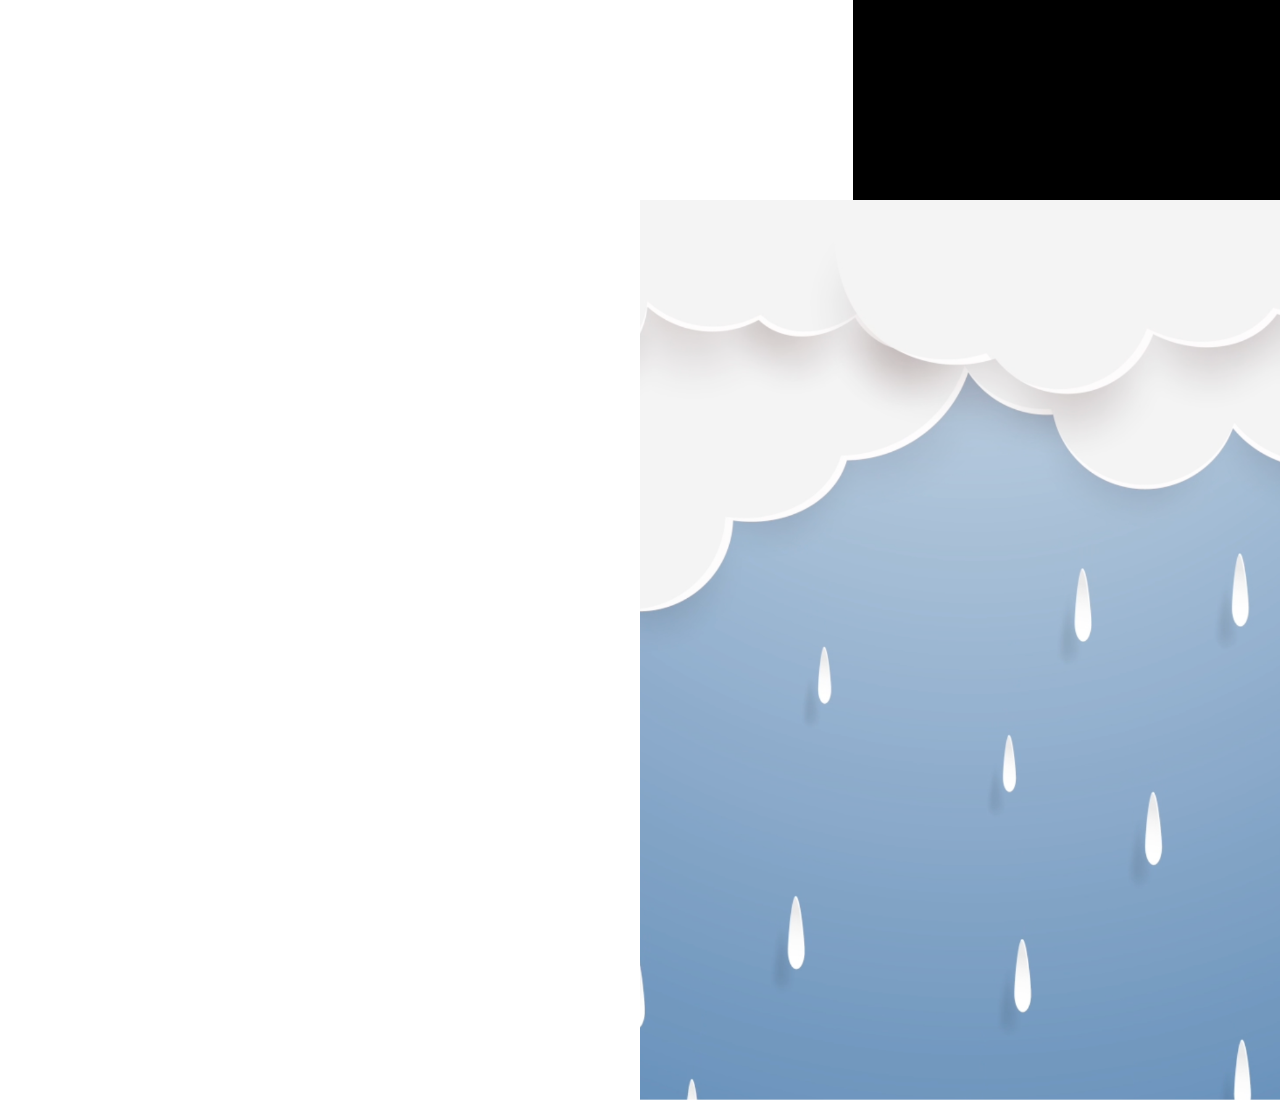
==== commit 2922af64: "Add files via upload" ====
--- a/index.html
+++ b/index.html
@@ -42,18 +42,21 @@
                                         <p class="ParagrapheDuBas"><a href="/clock/index.html" class="lienDuBas">Clock</a></p>
                                     </div>
 
-        <div class="panneau paysage4">  <p class="ParagrapheDuHaut">Jeu basé sur la cérémonie des oscars</p>
-                                        <p class="ParagrapheDuBas"><a href="/rockslapping/index.html" class="lienDuBas">Rock Slapping</a></p>
 
-                                    </div>
 
 
 </div>
     <div class="panneaux">
-        <div class="panneau paysage5">  <p class="ParagrapheSpecialHaut">Exemples d'Utilisation d'API</p>
-            <p class="ParagrapheSpecial"><a href="/chuckNorrisFetch/index.html" class="lienDuBas">Chuck Norris</a></p>
-            <p class="ParagrapheSpecial"><a href="/kennyRestApi/index.html" class="lienDuBas">Kanye West</a></p>
-            <p class="ParagrapheSpecial"><a href="/weatherApp/index.html" class="lienDuBas">Weather App</a></p>
+
+        <div class="panneau paysage4">  <p class="ParagrapheDuHaut">Jeu basé sur la cérémonie des oscars</p>
+            <p class="ParagrapheDuBas"><a href="/rockslapping/index.html" class="lienDuBas">Rock Slapping</a></p>
+
+        </div>
+
+        <div class="panneau paysage5">  <p class="ParagrapheDuHaut">Exemples d'Utilisation d'API</p>
+            <p class="ParagrapheDuBas"><a href="/chuckNorrisFetch/index.html" class="lienDuBas">Chuck Norris</a></p>
+            <p class="ParagrapheDuBas"><a href="/kennyRestApi/index.html" class="lienDuBas">Kanye West</a></p>
+            <p class="ParagrapheDuBas"><a href="/weatherApp/index.html" class="lienDuBas">Weather App</a></p>
         </div>
     </div>
 
--- a/style.css
+++ b/style.css
@@ -193,7 +193,7 @@
     color: #ffffff;
     font-weight: bolder;
     font-size: 1.5rem;
-    transform: translateX(200%);
+    transform: translateX(400%);
     justify-content: space-around;
     transition: 2s;
     padding: 10px;
